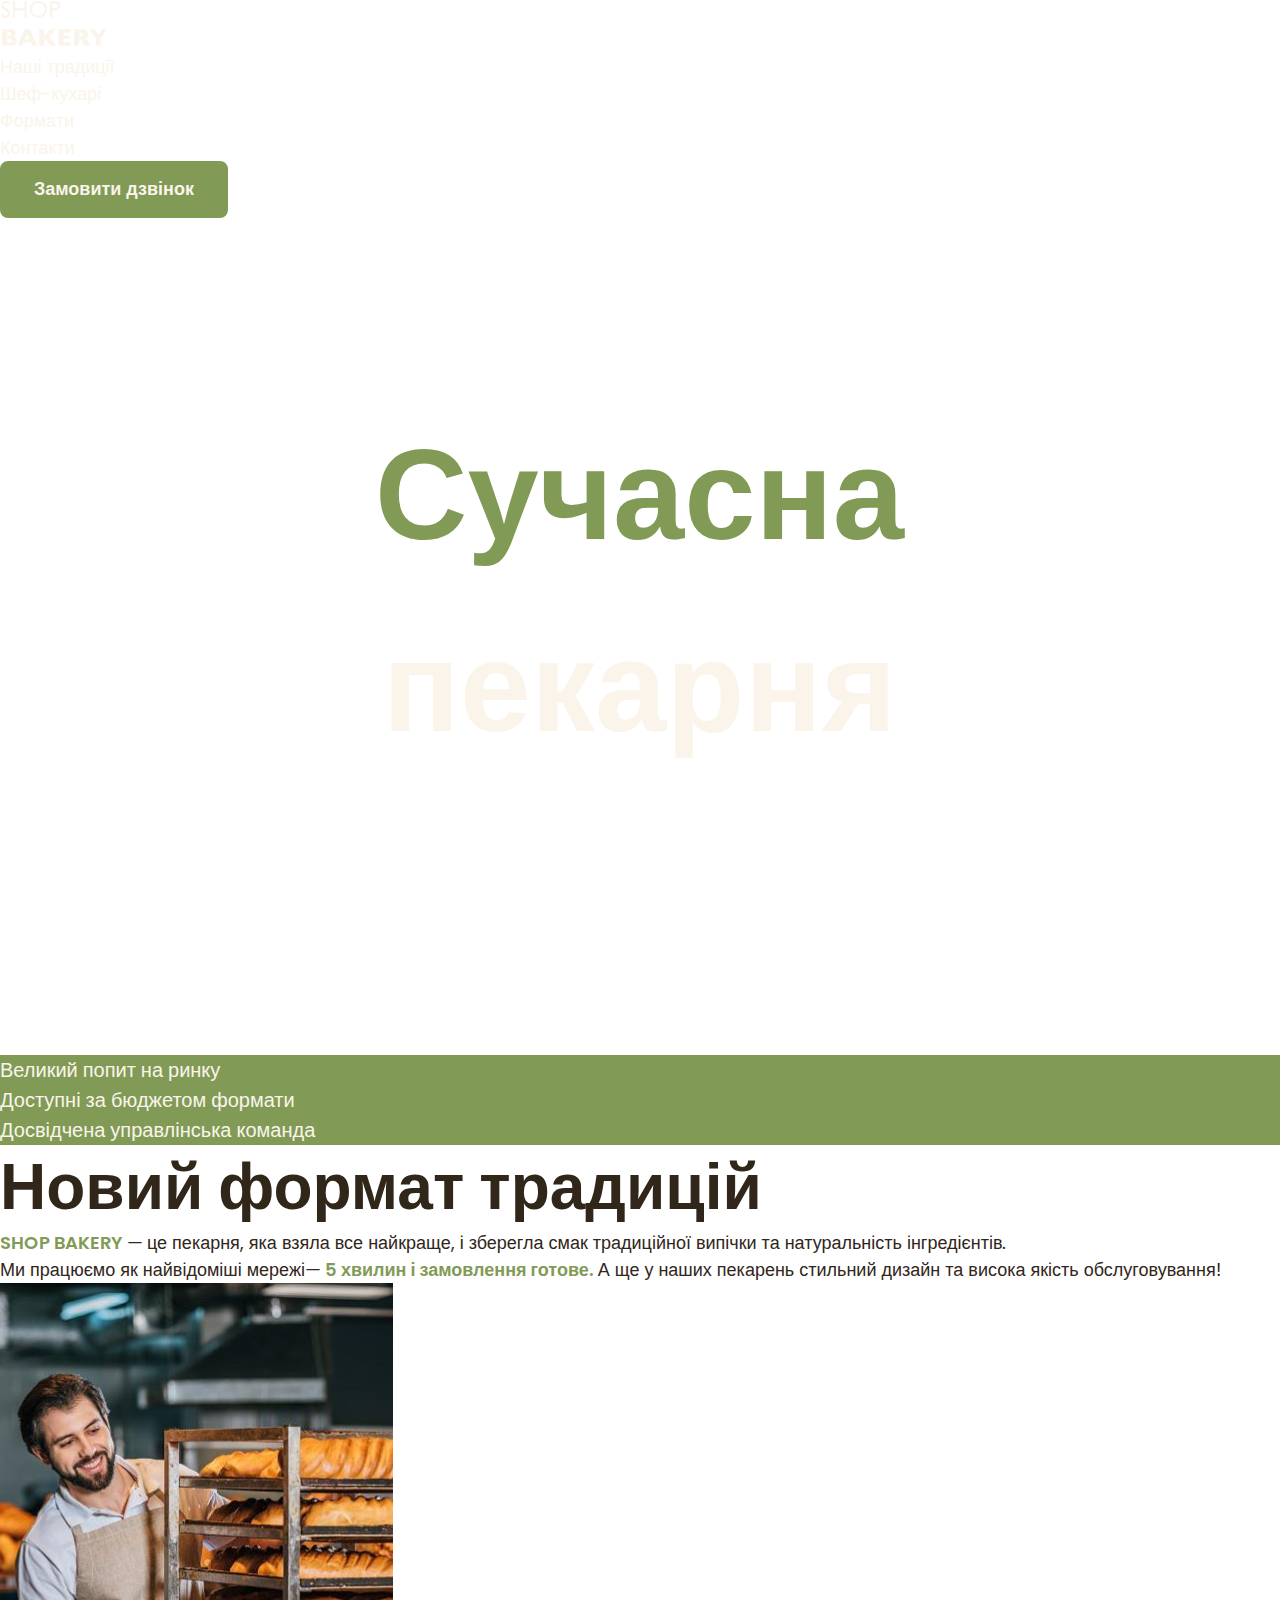
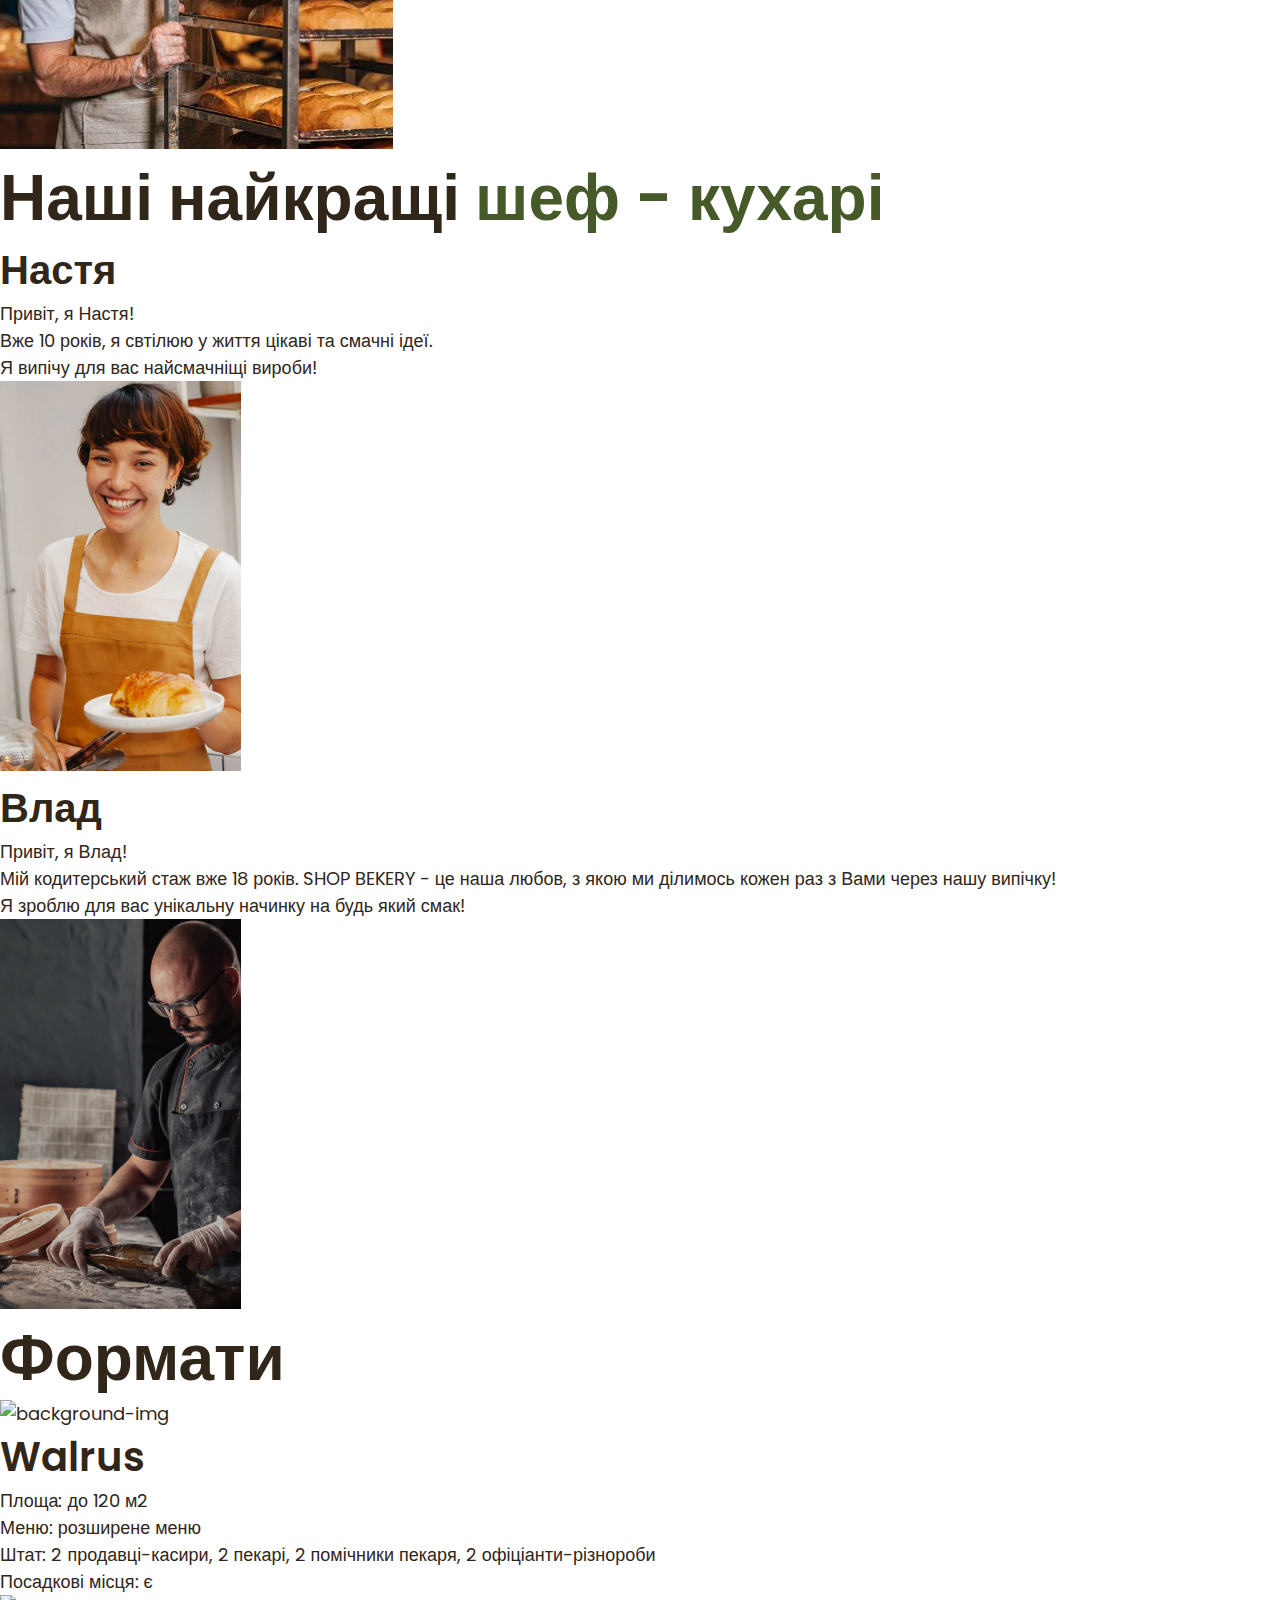
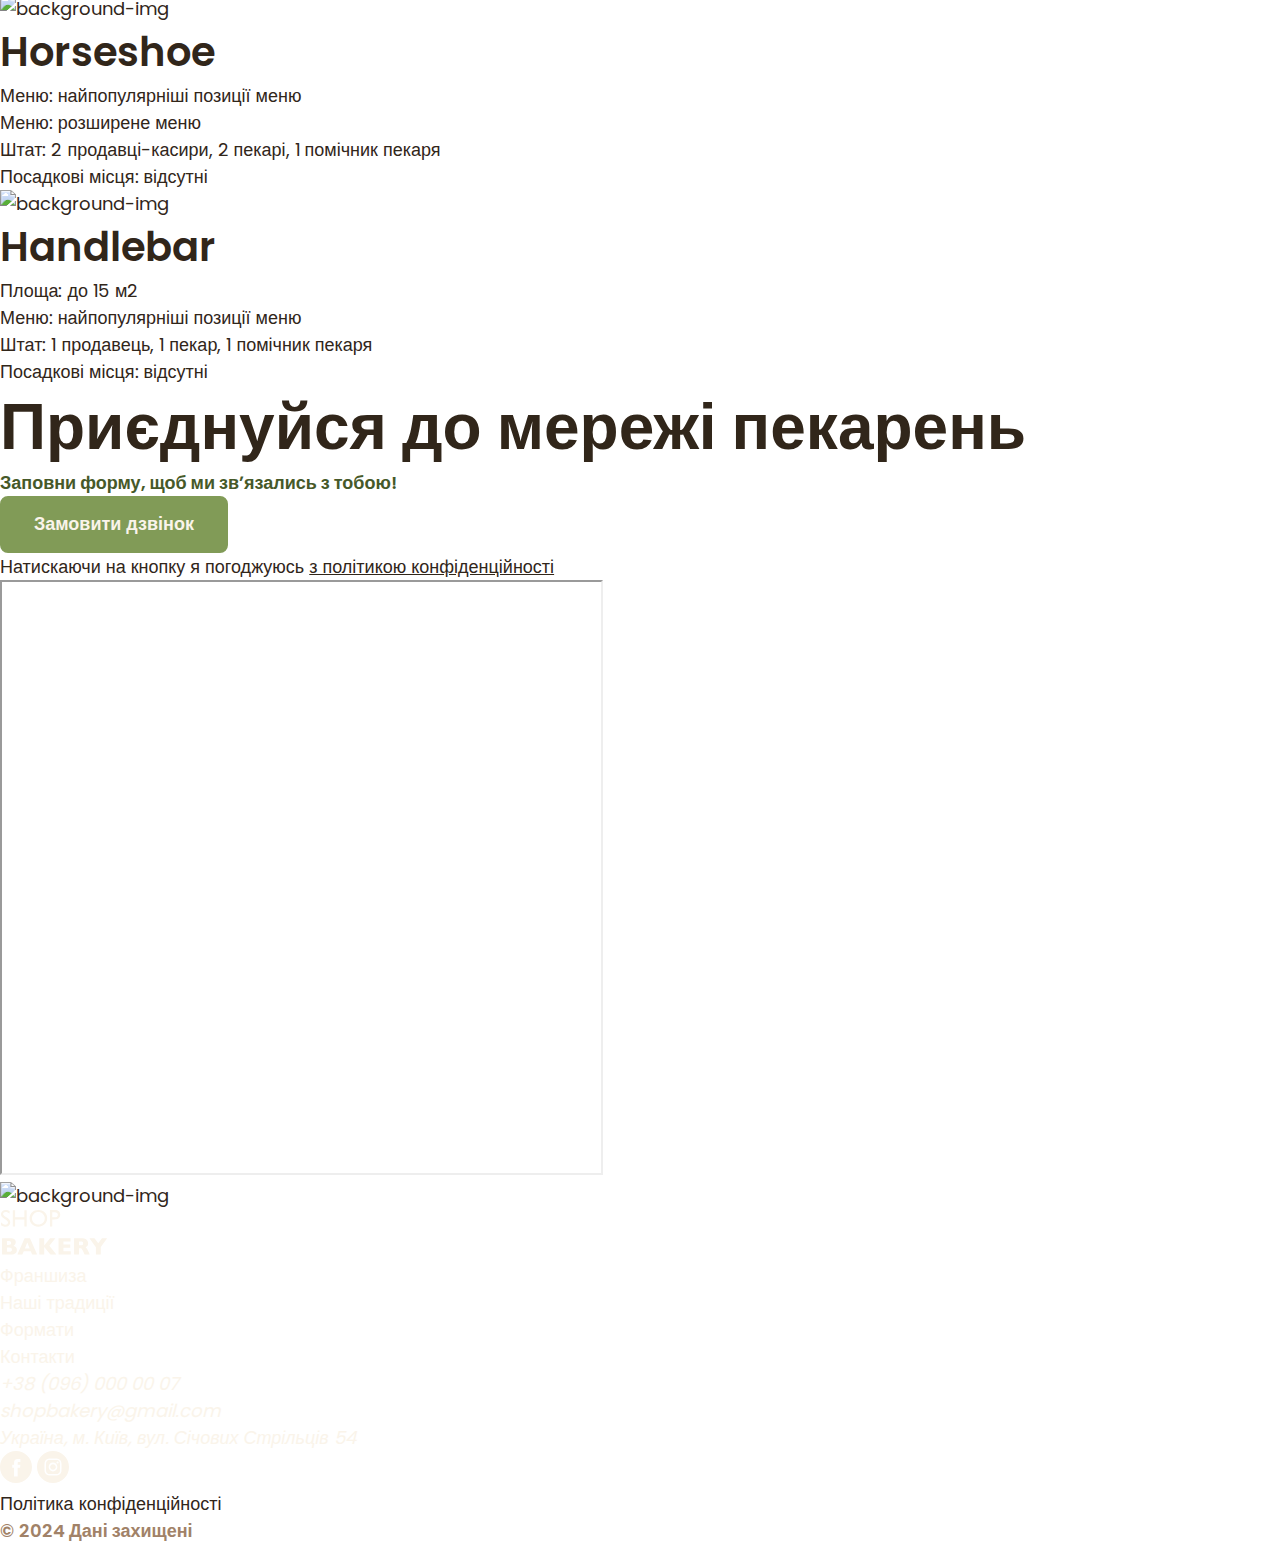
==== index.html @ 14d4cec3 "update project" ====
<!DOCTYPE html>
<html lang="en">
  <head>
    <meta charset="UTF-8" />
    <meta name="viewport" content="width=device-width, initial-scale=1.0" />
    <title>Document</title>
    <!-- Styles -->
    <link rel="stylesheet" href="./css/styles.css" />
  </head>
  <body>
    <header class="header">
      <nav>
        <a><img src="./images/logo.svg" alt="logo" /></a>
        <ul>
          <li><a class="link" href="#traditions-sedtion">Наші традиції</a></li>
          <li><a class="link" href="#chef-section">Шеф-кухарі</a></li>
          <li><a class="link" href="#formats-section">Формати</a></li>
          <li><a class="link" href="#contacts-section">Контакти</a></li>
        </ul>
      </nav>
      <button type="button">Замовити дзвінок</button>
    </header>
    <main>
      <section class="hero-section">
        <h1 class="hero-title"><span class="accient">Сучасна</span> пекарня</h1>
        <ul class="advantages-block">
          <li>Великий попит на ринку</li>
          <li>Доступні за бюджетом формати</li>
          <li>Досвідчена управлінська команда</li>
        </ul>
      </section>
      <section id="traditions-section">
        <h2>Новий формат традицій</h2>
        <p class="traditions-text">
          <span class="accient">shop bakery</span> — це пекарня, яка взяла все
          найкраще, і зберегла смак традиційної випічки та натуральність
          інгредієнтів.
        </p>
        <p>
          Ми працюємо як найвідоміші мережі—
          <span class="accient">5 хвилин і замовлення готове.</span> А ще у
          наших пекарень стильний дизайн та висока якість обслуговування!
        </p>
        <img src="./images/backer-man.jpg" alt="Довольный пекарь" />
      </section>
      <section id="chef-section">
        <h2>Наші найкращі <span class="accient">шеф - кухарі</span></h2>
        <ul>
          <li>
            <article>
              <h3>Настя</h3>
              <p>Привіт, я Настя!</p>
              <p>Вже 10 років, я свтілюю у життя цікаві та смачні ідеї.</p>
              <p>Я випічу для вас найсмачніщі вироби!</p>
              <img src="./images/backer-first.jpg" alt="Дівка Настя" />
            </article>
          </li>
          <li>
            <article>
              <h3>Влад</h3>
              <p>Привіт, я Влад!</p>
              <p>
                Мій кодитерський стаж вже 18 років. SHOP BEKERY - це наша любов,
                з якою ми ділимось кожен раз з Вами через нашу випічку!
              </p>
              <p>Я зроблю для вас унікальну начинку на будь який смак!</p>
              <img src="./images/backer-second.jpg" alt="Хлопець Влад" />
            </article>
          </li>
        </ul>
      </section>
      <section id="formats-section">
        <h2>Формати</h2>
        <ul>
          <li>
            <article>
              <img src="#" alt="background-img" />
              <h3 lang="en">Walrus</h3>
              <p>Площа: до 120 м2</p>
              <p>Меню: розширене меню</p>
              <p>
                Штат: 2 продавці-касири, 2 пекарі, 2 помічники пекаря, 2
                офіціанти-різнороби
              </p>
              <p>Посадкові місця: є</p>
            </article>
          </li>
          <li>
            <article>
              <img src="#" alt="background-img" />
              <h3 lang="en">Horseshoe</h3>
              <p>Меню: найпопулярніші позиції меню</p>
              <p>Меню: розширене меню</p>
              <p>Штат: 2 продавці-касири, 2 пекарі, 1 помічник пекаря</p>
              <p>Посадкові місця: відсутні</p>
            </article>
          </li>
          <li>
            <article>
              <img src="#" alt="background-img" />
              <h3 lang="en">Handlebar</h3>
              <p>Площа: до 15 м2</p>
              <p>Меню: найпопулярніші позиції меню</p>
              <p>Штат: 1 продавець, 1 пекар, 1 помічник пекаря</p>
              <p>Посадкові місця: відсутні</p>
            </article>
          </li>
        </ul>
      </section>
      <section class="contacts-section" id="contacts-section">
        <h2>Приєднуйся до мережі пекарень</h2>
        <p>
          <span class="accient">Заповни форму, щоб ми звʼязались з тобою!</span>
        </p>
        <!-- инпуты для формы -->
        <button type="submit">Замовити дзвінок</button>
        <p>
          Натискаючи на кнопку я погоджуюсь
          <a class="link-politic" href="#">з політикою конфіденційності</a>
        </p>
        <div>
          <iframe
            src="https://www.google.com/maps/embed?pb=!1m18!1m12!1m3!1d2540.1634470361705!2d30.488698376917082!3d50.45668098691469!2m3!1f0!2f0!3f0!3m2!1i1024!2i768!4f13.1!3m3!1m2!1s0x40d4ce637c006b2d%3A0xaf86385f19996ff0!2z0YPQuy4g0KHQtdGH0LXQstGL0YUg0KHRgtGA0LXQu9GM0YbQvtCyLCA1NCwg0JrQuNC10LIsIDAyMDAw!5e0!3m2!1sru!2sua!4v1730994371063!5m2!1sru!2sua"
            width="603"
            height="595"
            allowfullscreen=""
            loading="lazy"
            referrerpolicy="no-referrer-when-downgrade"
          ></iframe>
        </div>
      </section>
    </main>
    <footer>
      <img src="#" alt="background-img" />
      <nav class="footer-navigation">
        <a><img src="./images/logo.svg" alt="logo" /></a>
        <ul>
          <li><a class="link" href="#">Франшиза</a></li>
          <li><a class="link" href="#">Наші традиції</a></li>
          <li><a class="link" href="#">Формати</a></li>
          <li><a class="link" href="#">Контакти</a></li>
        </ul>
        <address>
          <ul>
            <li>
              <a class="link" href="tel:+380960000007">+38 (096) 000 00 07</a>
            </li>
            <li>
              <a class="link" href="mailto:shopbakery@gmail.com"
                >shopbakery@gmail.com</a
              >
            </li>
            <li>
              <a
                class="link"
                href="https://maps.app.goo.gl/rVNnN6KdgyXxFL5B7"
                target="_blank"
                >Україна, м. Київ, вул. Січових Стрільців 54</a
              >
            </li>
          </ul>
        </address>
        <img src="./images/facebook-logo.svg" alt="logo-facebook" />
        <img src="./images/instagram-logo.svg" alt="logo-instagram" />
        <p>Політика конфіденційності</p>
        <p><span class="accient">&copy; 2024 Дані захищені</span></p>
      </nav>
    </footer>
  </body>
</html>
---- css/styles.css ----
@font-face {
  font-display: swap;
  font-family: 'Poppins';
  font-style: normal;
  font-weight: 300;
  src: url('../fonts/poppins-v21-latin-300.woff2') format('woff2');
}

@font-face {
  font-display: swap;
  font-family: 'Poppins';
  font-style: normal;
  font-weight: 400;
  src: url('../fonts/poppins-v21-latin-regular.woff2') format('woff2');
}

@font-face {
  font-display: swap;
  font-family: 'Poppins';
  font-style: normal;
  font-weight: 600;
  src: url('../fonts/poppins-v21-latin-600.woff2') format('woff2');
}

@font-face {
  font-display: swap;
  font-family: 'Poppins';
  font-style: normal;
  font-weight: 900;
  src: url('../fonts/poppins-v21-latin-900.woff2') format('woff2');
}

:root {
  --primary-dark: #31261a;
  --primary-light: #faf4ea;
  --primary-brand-light: #819b57;
  --primary-brand-dark: #465929;
}

/* Base styles */

* {
  box-sizing: border-box;
  margin: 0px;
  padding: 0px;
}

body {
  color: var(--primary-dark);
  font-family: 'Poppins', sans-serif;
  font-size: 18px;
  font-weight: 400;
}

ul {
  list-style-type: none;
}

H2 {
  font-weight: 600;
  font-size: 64px;
  line-height: 84px;
}

H3 {
  font-weight: 600;
  font-size: 40px;
  line-height: 60px;
}

.accient {
  color: var(--primary-brand-light);
  font-weight: 600;
}

/* Header */
.header {
  margin-bottom: 181px;
}
.link {
  color: var(--primary-light);
  text-decoration: none;
}

.link:hover {
  color: var(--primary-brand-light);
}

button {
  color: var(--primary-light);
  background-color: var(--primary-brand-light);
  border: 2px solid var(--primary-brand-light);
  border-radius: 8px;
  padding: 16px 32px;
  font-size: 18px;
  font-weight: 600;
  cursor: pointer;
}

button:hover {
  color: var(--primary-brand-light);
  background-color: transparent;
  border: 2px solid var(--primary-brand-light);
}

/* Main section */
.hero-title {
  padding: 0 159px 272px 158px;
}
.hero-section h1 {
  text-align: center;
  color: var(--primary-light);
  font-size: 128px;
}

.advantages-block {
  font-weight: 300;
  font-size: 20px;
}

/* Traditions section */
.traditions-text span {
  text-transform: uppercase;
}

/* Advantages-block */

.advantages-block {
  color: var(--primary-light);
  background-color: var(--primary-brand-light);
}

/* Chef section */

h2 .accient {
  color: var(--primary-brand-dark);
}

/* Contacts section */

.contacts-section .accient {
  color: var(--primary-brand-dark);
}

/* Footer */

.footer-navigation span {
  color: #a18268;
}

.link-politic {
  color: var(--primary-dark);
}

.link-politic:hover {
  color: var(--primary-brand-light);
}
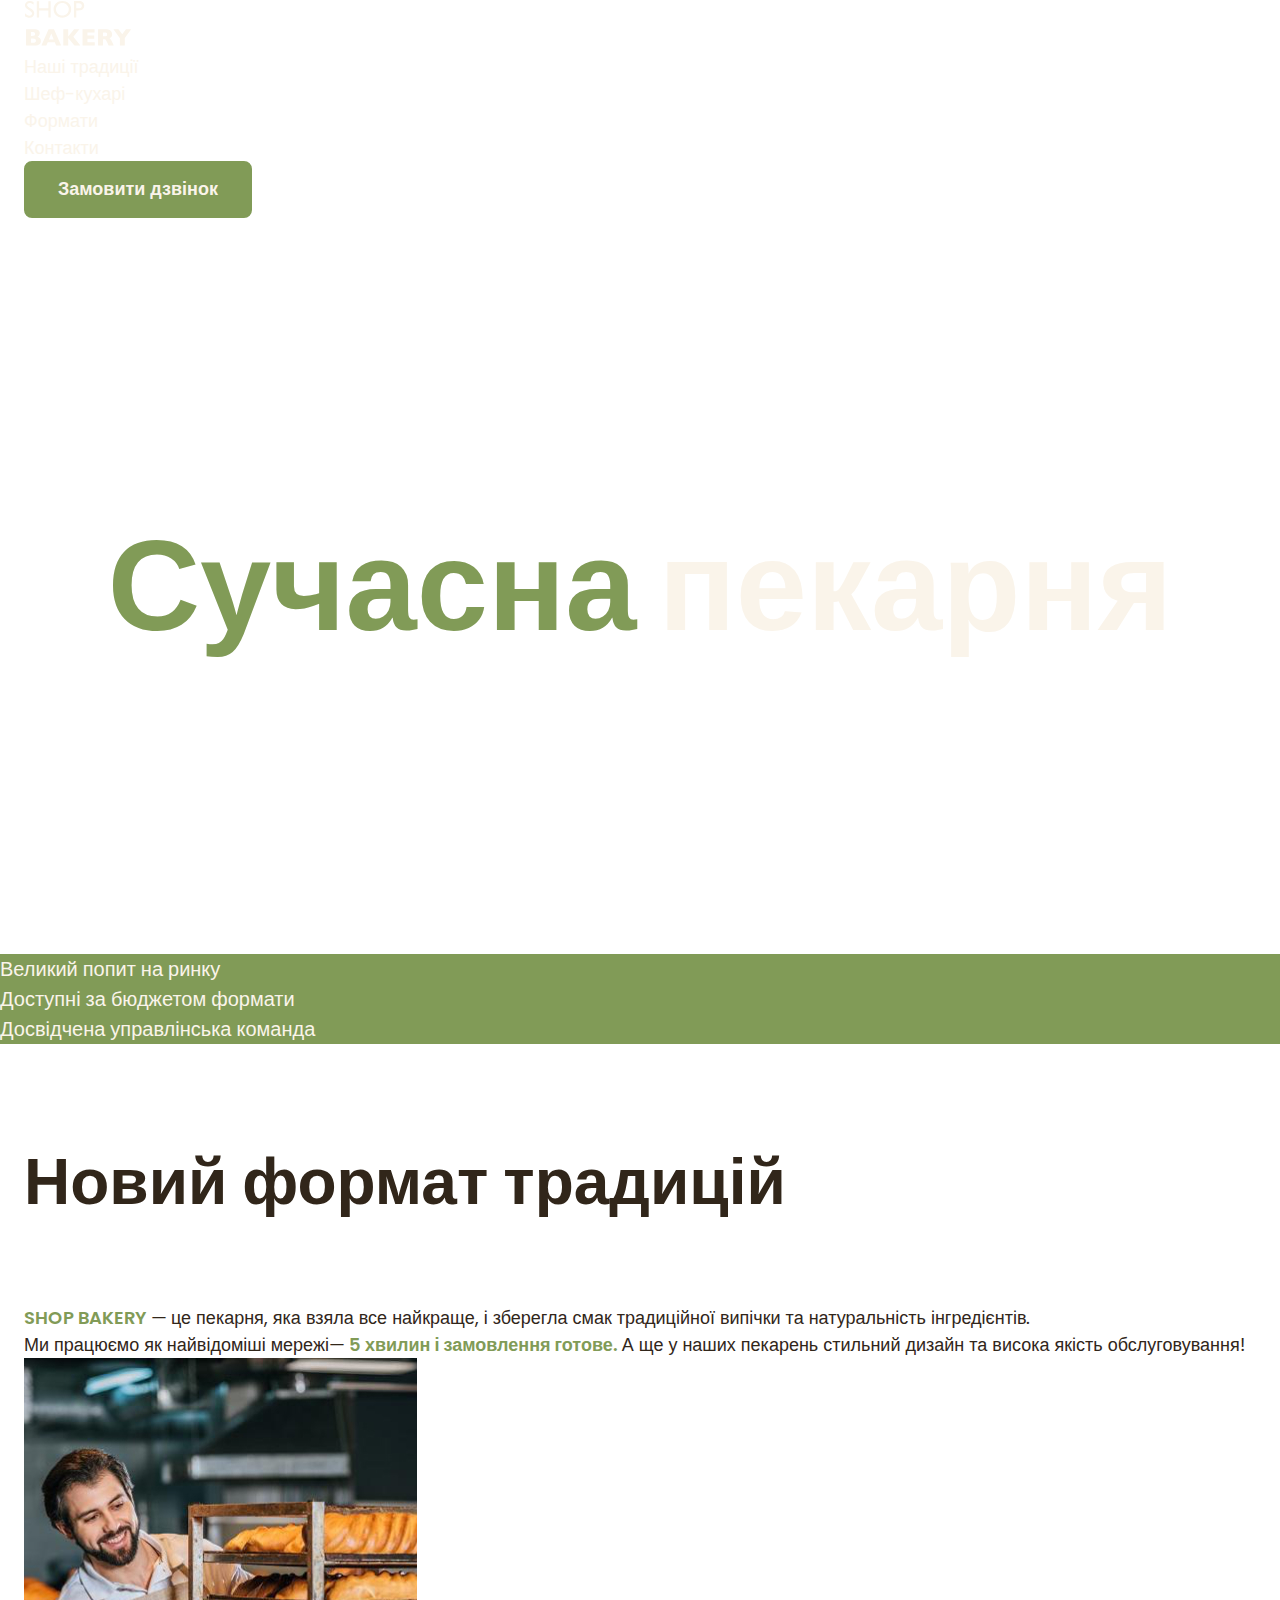
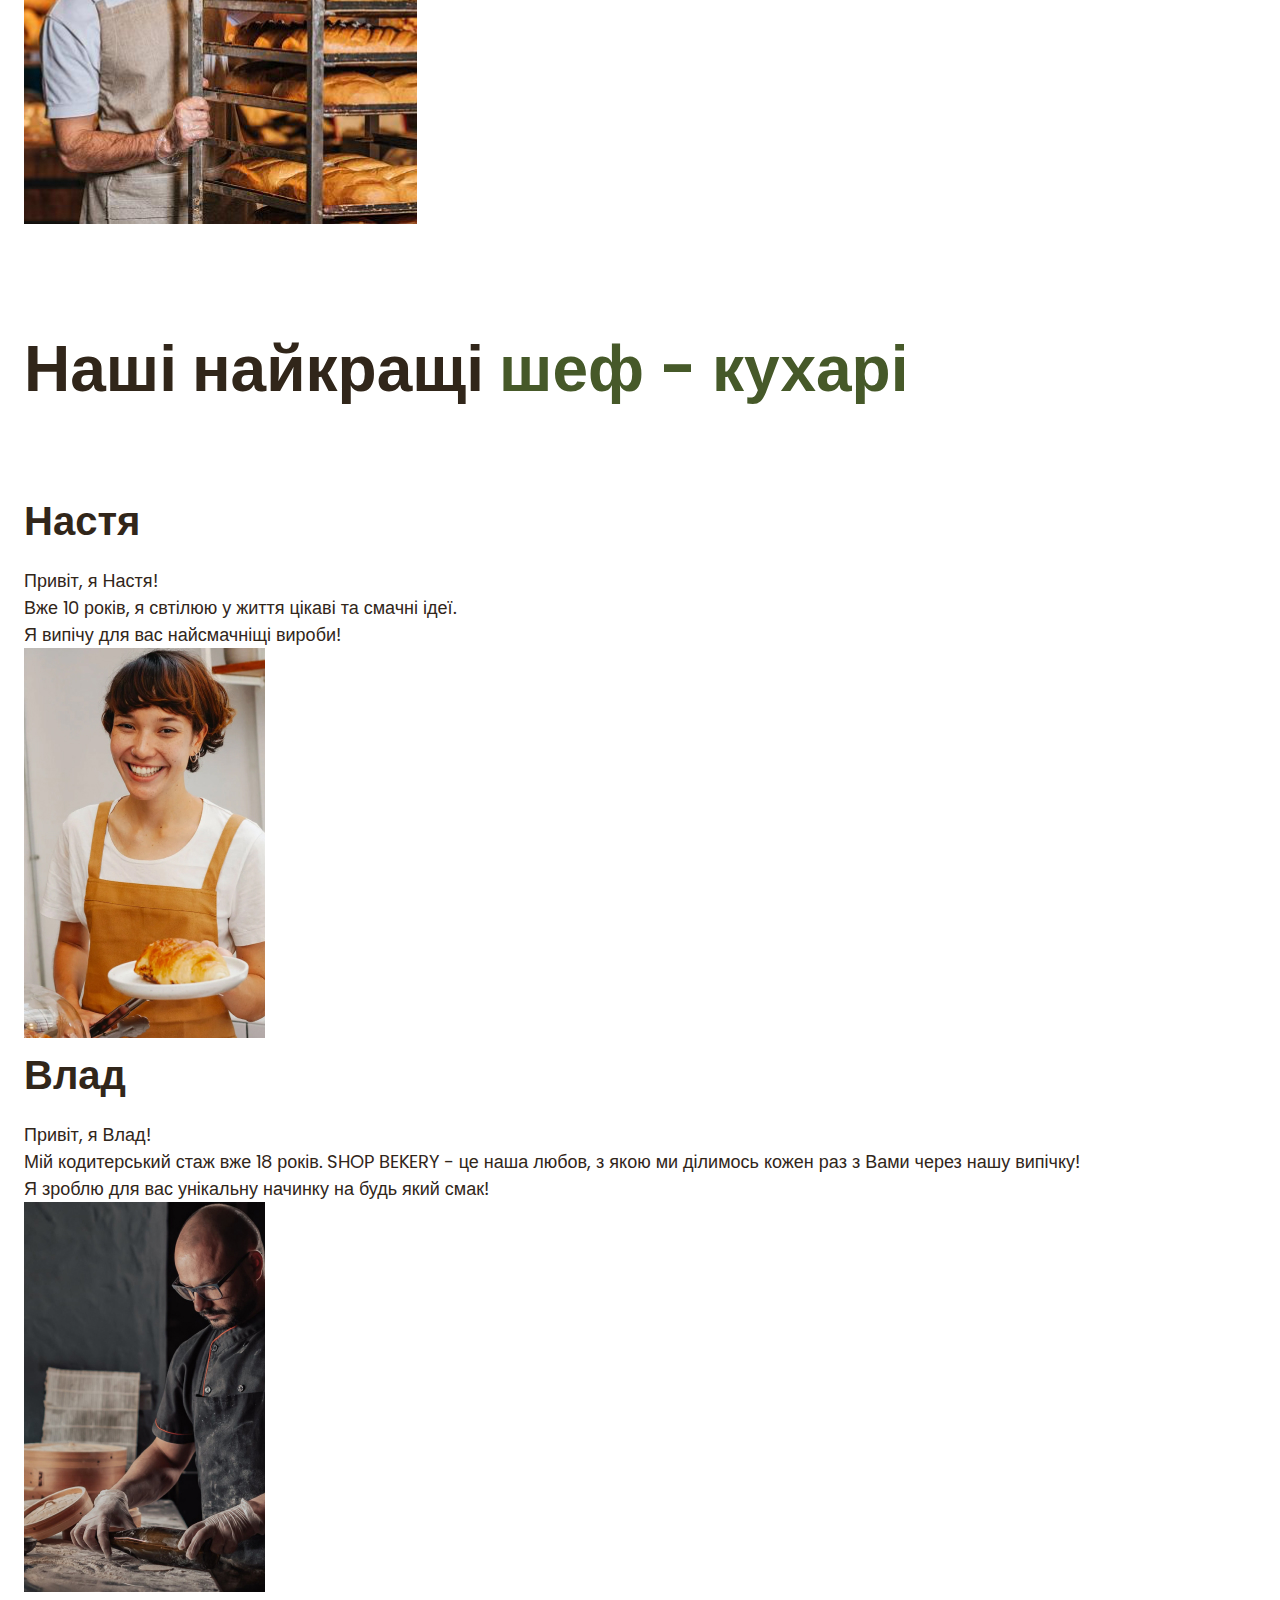
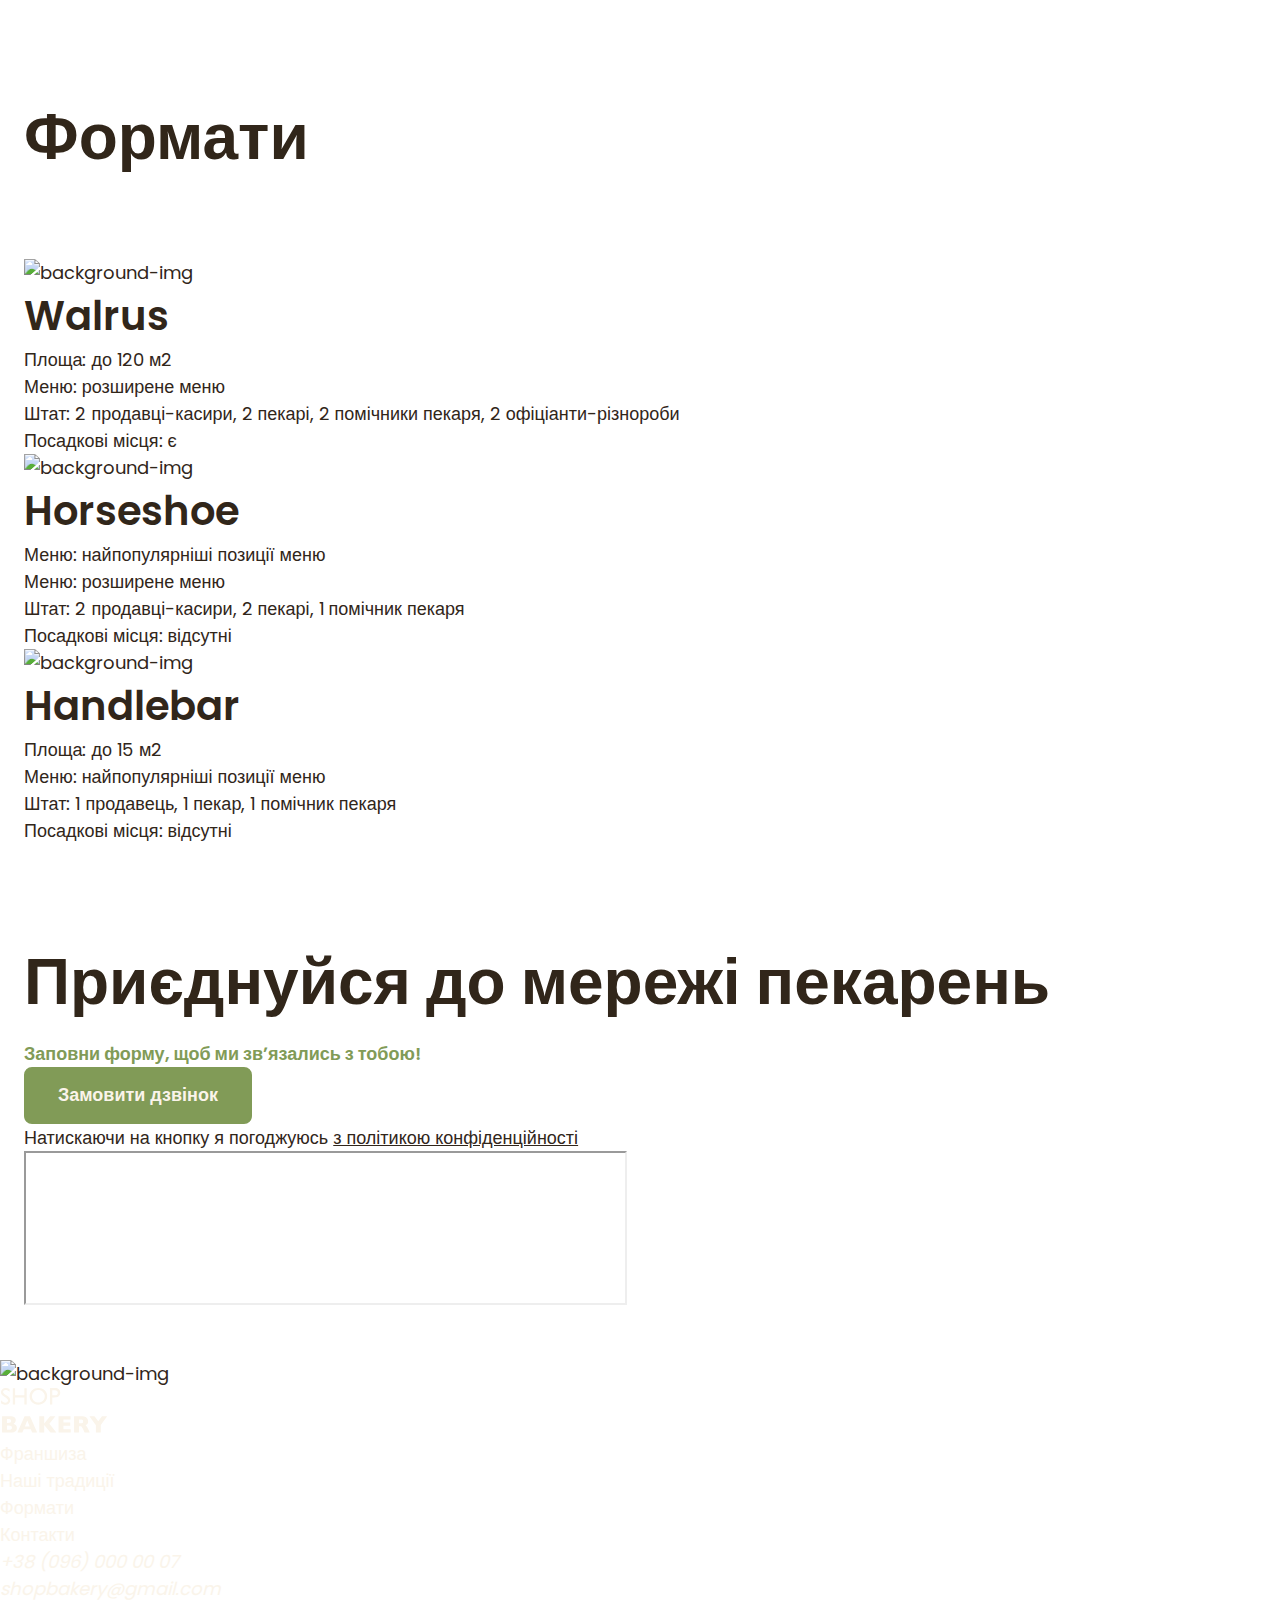
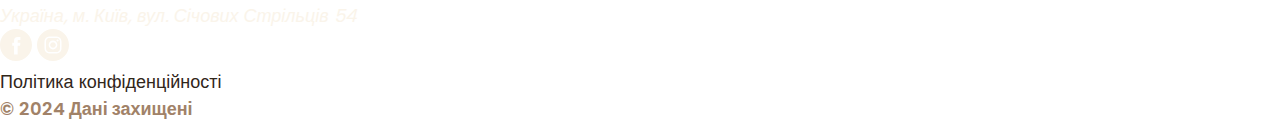
==== commit 17d7ee16: "update some styles and HTML code" ====
--- a/index.html
+++ b/index.html
@@ -9,124 +9,142 @@
   </head>
   <body>
     <header class="header">
-      <nav>
-        <a><img src="./images/logo.svg" alt="logo" /></a>
-        <ul>
-          <li><a class="link" href="#traditions-sedtion">Наші традиції</a></li>
-          <li><a class="link" href="#chef-section">Шеф-кухарі</a></li>
-          <li><a class="link" href="#formats-section">Формати</a></li>
-          <li><a class="link" href="#contacts-section">Контакти</a></li>
-        </ul>
-      </nav>
-      <button type="button">Замовити дзвінок</button>
+      <div class="container">
+        <nav>
+          <a><img src="./images/logo.svg" alt="logo" /></a>
+          <ul>
+            <li>
+              <a class="link" href="#traditions-sedtion">Наші традиції</a>
+            </li>
+            <li><a class="link" href="#chef-section">Шеф-кухарі</a></li>
+            <li><a class="link" href="#formats-section">Формати</a></li>
+            <li><a class="link" href="#contacts-section">Контакти</a></li>
+          </ul>
+        </nav>
+        <button type="button">Замовити дзвінок</button>
+      </div>
     </header>
     <main>
       <section class="hero-section">
         <h1 class="hero-title"><span class="accient">Сучасна</span> пекарня</h1>
+      </section>
+      <section class="section advantages-section">
+        <h2 class="vissualy-hidden">Наші переваги</h2>
         <ul class="advantages-block">
           <li>Великий попит на ринку</li>
           <li>Доступні за бюджетом формати</li>
           <li>Досвідчена управлінська команда</li>
         </ul>
       </section>
-      <section id="traditions-section">
-        <h2>Новий формат традицій</h2>
-        <p class="traditions-text">
-          <span class="accient">shop bakery</span> — це пекарня, яка взяла все
-          найкраще, і зберегла смак традиційної випічки та натуральність
-          інгредієнтів.
-        </p>
-        <p>
-          Ми працюємо як найвідоміші мережі—
-          <span class="accient">5 хвилин і замовлення готове.</span> А ще у
-          наших пекарень стильний дизайн та висока якість обслуговування!
-        </p>
-        <img src="./images/backer-man.jpg" alt="Довольный пекарь" />
+      <section class="section" id="traditions-section">
+        <div class="container">
+          <h2 class="formats-title">Новий формат традицій</h2>
+          <p class="traditions-text">
+            <span class="accient">shop bakery</span> — це пекарня, яка взяла все
+            найкраще, і зберегла смак традиційної випічки та натуральність
+            інгредієнтів.
+          </p>
+          <p>
+            Ми працюємо як найвідоміші мережі—
+            <span class="accient">5 хвилин і замовлення готове.</span> А ще у
+            наших пекарень стильний дизайн та висока якість обслуговування!
+          </p>
+          <img src="./images/backer-man.jpg" alt="Довольный пекарь" />
+        </div>
       </section>
-      <section id="chef-section">
-        <h2>Наші найкращі <span class="accient">шеф - кухарі</span></h2>
-        <ul>
-          <li>
-            <article>
-              <h3>Настя</h3>
-              <p>Привіт, я Настя!</p>
-              <p>Вже 10 років, я свтілюю у життя цікаві та смачні ідеї.</p>
-              <p>Я випічу для вас найсмачніщі вироби!</p>
-              <img src="./images/backer-first.jpg" alt="Дівка Настя" />
-            </article>
-          </li>
-          <li>
-            <article>
-              <h3>Влад</h3>
-              <p>Привіт, я Влад!</p>
-              <p>
-                Мій кодитерський стаж вже 18 років. SHOP BEKERY - це наша любов,
-                з якою ми ділимось кожен раз з Вами через нашу випічку!
-              </p>
-              <p>Я зроблю для вас унікальну начинку на будь який смак!</p>
-              <img src="./images/backer-second.jpg" alt="Хлопець Влад" />
-            </article>
-          </li>
-        </ul>
+      <section class="section" id="chef-section">
+        <div class="container">
+          <h2 class="chefs-title">
+            Наші найкращі <span class="accient">шеф - кухарі</span>
+          </h2>
+          <ul>
+            <li>
+              <article>
+                <h3 class="chef-title">Настя</h3>
+                <p>Привіт, я Настя!</p>
+                <p>Вже 10 років, я свтілюю у життя цікаві та смачні ідеї.</p>
+                <p>Я випічу для вас найсмачніщі вироби!</p>
+                <img src="./images/backer-first.jpg" alt="Дівка Настя" />
+              </article>
+            </li>
+            <li>
+              <article>
+                <h3 class="chef-title">Влад</h3>
+                <p>Привіт, я Влад!</p>
+                <p>
+                  Мій кодитерський стаж вже 18 років. SHOP BEKERY - це наша
+                  любов, з якою ми ділимось кожен раз з Вами через нашу випічку!
+                </p>
+                <p>Я зроблю для вас унікальну начинку на будь який смак!</p>
+                <img src="./images/backer-second.jpg" alt="Хлопець Влад" />
+              </article>
+            </li>
+          </ul>
+        </div>
       </section>
-      <section id="formats-section">
-        <h2>Формати</h2>
-        <ul>
-          <li>
-            <article>
-              <img src="#" alt="background-img" />
-              <h3 lang="en">Walrus</h3>
-              <p>Площа: до 120 м2</p>
-              <p>Меню: розширене меню</p>
-              <p>
-                Штат: 2 продавці-касири, 2 пекарі, 2 помічники пекаря, 2
-                офіціанти-різнороби
-              </p>
-              <p>Посадкові місця: є</p>
-            </article>
-          </li>
-          <li>
-            <article>
-              <img src="#" alt="background-img" />
-              <h3 lang="en">Horseshoe</h3>
-              <p>Меню: найпопулярніші позиції меню</p>
-              <p>Меню: розширене меню</p>
-              <p>Штат: 2 продавці-касири, 2 пекарі, 1 помічник пекаря</p>
-              <p>Посадкові місця: відсутні</p>
-            </article>
-          </li>
-          <li>
-            <article>
-              <img src="#" alt="background-img" />
-              <h3 lang="en">Handlebar</h3>
-              <p>Площа: до 15 м2</p>
-              <p>Меню: найпопулярніші позиції меню</p>
-              <p>Штат: 1 продавець, 1 пекар, 1 помічник пекаря</p>
-              <p>Посадкові місця: відсутні</p>
-            </article>
-          </li>
-        </ul>
+      <section class="section" id="formats-section">
+        <div class="container">
+          <h2 class="formats-title">Формати</h2>
+          <ul>
+            <li>
+              <article>
+                <img src="#" alt="background-img" />
+                <h3 lang="en">Walrus</h3>
+                <p>Площа: до 120 м2</p>
+                <p>Меню: розширене меню</p>
+                <p>
+                  Штат: 2 продавці-касири, 2 пекарі, 2 помічники пекаря, 2
+                  офіціанти-різнороби
+                </p>
+                <p>Посадкові місця: є</p>
+              </article>
+            </li>
+            <li>
+              <article>
+                <img src="#" alt="background-img" />
+                <h3 lang="en">Horseshoe</h3>
+                <p>Меню: найпопулярніші позиції меню</p>
+                <p>Меню: розширене меню</p>
+                <p>Штат: 2 продавці-касири, 2 пекарі, 1 помічник пекаря</p>
+                <p>Посадкові місця: відсутні</p>
+              </article>
+            </li>
+            <li>
+              <article>
+                <img src="#" alt="background-img" />
+                <h3 lang="en">Handlebar</h3>
+                <p>Площа: до 15 м2</p>
+                <p>Меню: найпопулярніші позиції меню</p>
+                <p>Штат: 1 продавець, 1 пекар, 1 помічник пекаря</p>
+                <p>Посадкові місця: відсутні</p>
+              </article>
+            </li>
+          </ul>
+        </div>
       </section>
-      <section class="contacts-section" id="contacts-section">
-        <h2>Приєднуйся до мережі пекарень</h2>
-        <p>
-          <span class="accient">Заповни форму, щоб ми звʼязались з тобою!</span>
-        </p>
-        <!-- инпуты для формы -->
-        <button type="submit">Замовити дзвінок</button>
-        <p>
-          Натискаючи на кнопку я погоджуюсь
-          <a class="link-politic" href="#">з політикою конфіденційності</a>
-        </p>
-        <div>
-          <iframe
-            src="https://www.google.com/maps/embed?pb=!1m18!1m12!1m3!1d2540.1634470361705!2d30.488698376917082!3d50.45668098691469!2m3!1f0!2f0!3f0!3m2!1i1024!2i768!4f13.1!3m3!1m2!1s0x40d4ce637c006b2d%3A0xaf86385f19996ff0!2z0YPQuy4g0KHQtdGH0LXQstGL0YUg0KHRgtGA0LXQu9GM0YbQvtCyLCA1NCwg0JrQuNC10LIsIDAyMDAw!5e0!3m2!1sru!2sua!4v1730994371063!5m2!1sru!2sua"
-            width="603"
-            height="595"
-            allowfullscreen=""
-            loading="lazy"
-            referrerpolicy="no-referrer-when-downgrade"
-          ></iframe>
+      <section class="section" class="contacts-section" id="contacts-section">
+        <div class="container">
+          <h2 class="contacts-title">Приєднуйся до мережі пекарень</h2>
+          <p>
+            <span class="accient"
+              >Заповни форму, щоб ми звʼязались з тобою!</span
+            >
+          </p>
+          <!-- инпуты для формы -->
+          <button type="submit">Замовити дзвінок</button>
+          <p>
+            Натискаючи на кнопку я погоджуюсь
+            <a class="link-politic" href="#">з політикою конфіденційності</a>
+          </p>
+          <div>
+            <iframe
+              class="map"
+              src="https://www.google.com/maps/embed?pb=!1m18!1m12!1m3!1d2540.1634470361705!2d30.488698376917082!3d50.45668098691469!2m3!1f0!2f0!3f0!3m2!1i1024!2i768!4f13.1!3m3!1m2!1s0x40d4ce637c006b2d%3A0xaf86385f19996ff0!2z0YPQuy4g0KHQtdGH0LXQstGL0YUg0KHRgtGA0LXQu9GM0YbQvtCyLCA1NCwg0JrQuNC10LIsIDAyMDAw!5e0!3m2!1sru!2sua!4v1730994371063!5m2!1sru!2sua"
+              allowfullscreen=""
+              loading="lazy"
+              referrerpolicy="no-referrer-when-downgrade"
+            ></iframe>
+          </div>
         </div>
       </section>
     </main>
--- a/css/styles.css
+++ b/css/styles.css
@@ -45,6 +45,26 @@
   padding: 0px;
 }
 
+.vissualy-hidden {
+  position: absolute;
+  left: -10000px;
+  top: auto;
+  width: 1px;
+  height: 1px;
+  overflow: hidden;
+}
+
+.section {
+  padding: 48px 0px;
+}
+
+.container {
+  width: 100%;
+  max-width: 1288px;
+  margin: 0 auto;
+  padding: 0px 24px;
+}
+
 body {
   color: var(--primary-dark);
   font-family: 'Poppins', sans-serif;
@@ -74,9 +94,6 @@
 }
 
 /* Header */
-.header {
-  margin-bottom: 181px;
-}
 .link {
   color: var(--primary-light);
   text-decoration: none;
@@ -104,13 +121,28 @@
 }
 
 /* Main section */
-.hero-title {
-  padding: 0 159px 272px 158px;
+.hero-section {
+  padding: 272px 0;
 }
 .hero-section h1 {
   text-align: center;
   color: var(--primary-light);
   font-size: 128px;
+}
+
+/* Adventages section */
+.advantages-section {
+  padding-top: 0px;
+}
+
+.advantages-block {
+  color: var(--primary-light);
+  background-color: var(--primary-brand-light);
+}
+
+/* Traditions section */
+.formats-title {
+  margin-bottom: 42px;
 }
 
 .advantages-block {
@@ -118,30 +150,45 @@
   font-size: 20px;
 }
 
-/* Traditions section */
 .traditions-text span {
   text-transform: uppercase;
 }
 
-/* Advantages-block */
-
-.advantages-block {
-  color: var(--primary-light);
-  background-color: var(--primary-brand-light);
-}
-
-/* Chef section */
+/* Chefs section */
+
+.chefs-title {
+  margin-bottom: 80px;
+}
+
+.chef-title {
+  margin-bottom: 16px;
+}
 
 h2 .accient {
   color: var(--primary-brand-dark);
 }
 
+/* Formats section */
+.formats-title {
+  margin-bottom: 80px;
+}
+
 /* Contacts section */
+.contacts-title {
+  margin-bottom: 16px;
+}
 
 .contacts-section .accient {
   color: var(--primary-brand-dark);
 }
 
+.map {
+  width: 100%;
+  height: 100%;
+  max-width: 603px;
+  max-height: 595px;
+}
+
 /* Footer */
 
 .footer-navigation span {
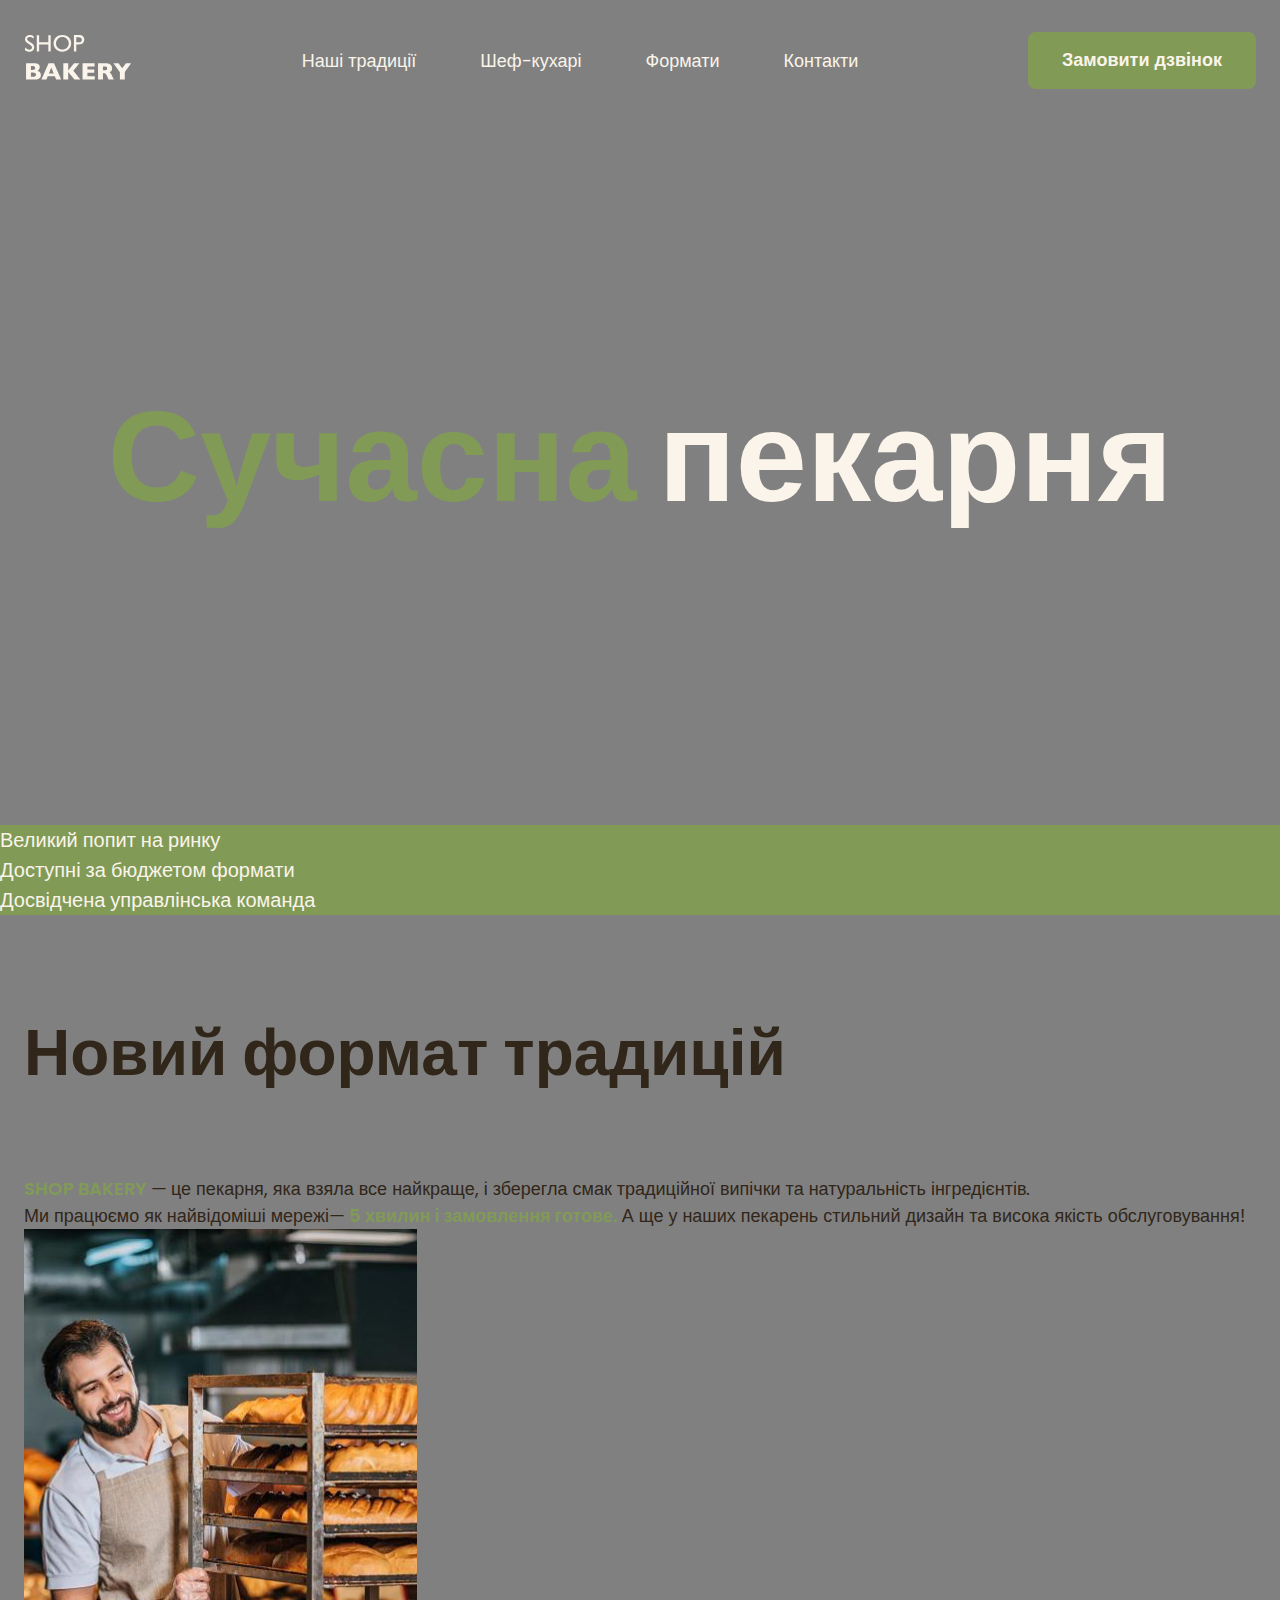
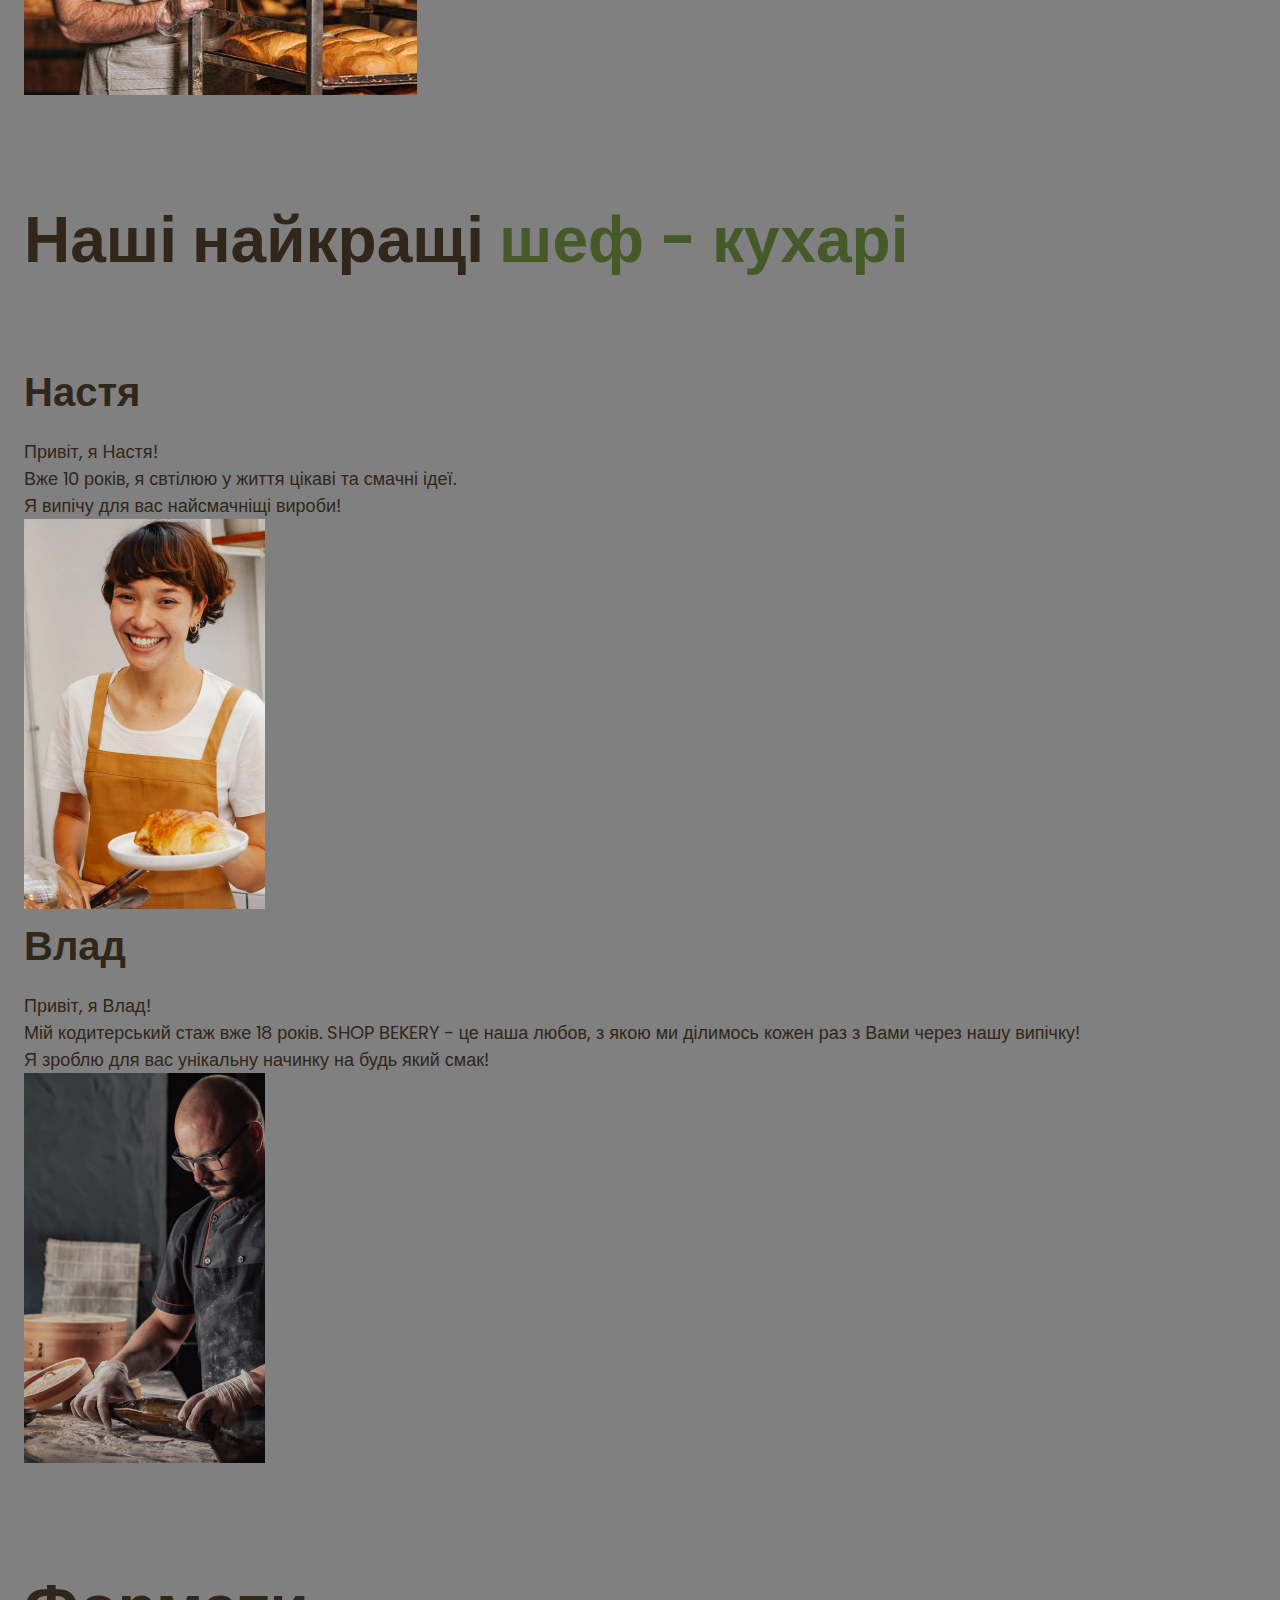
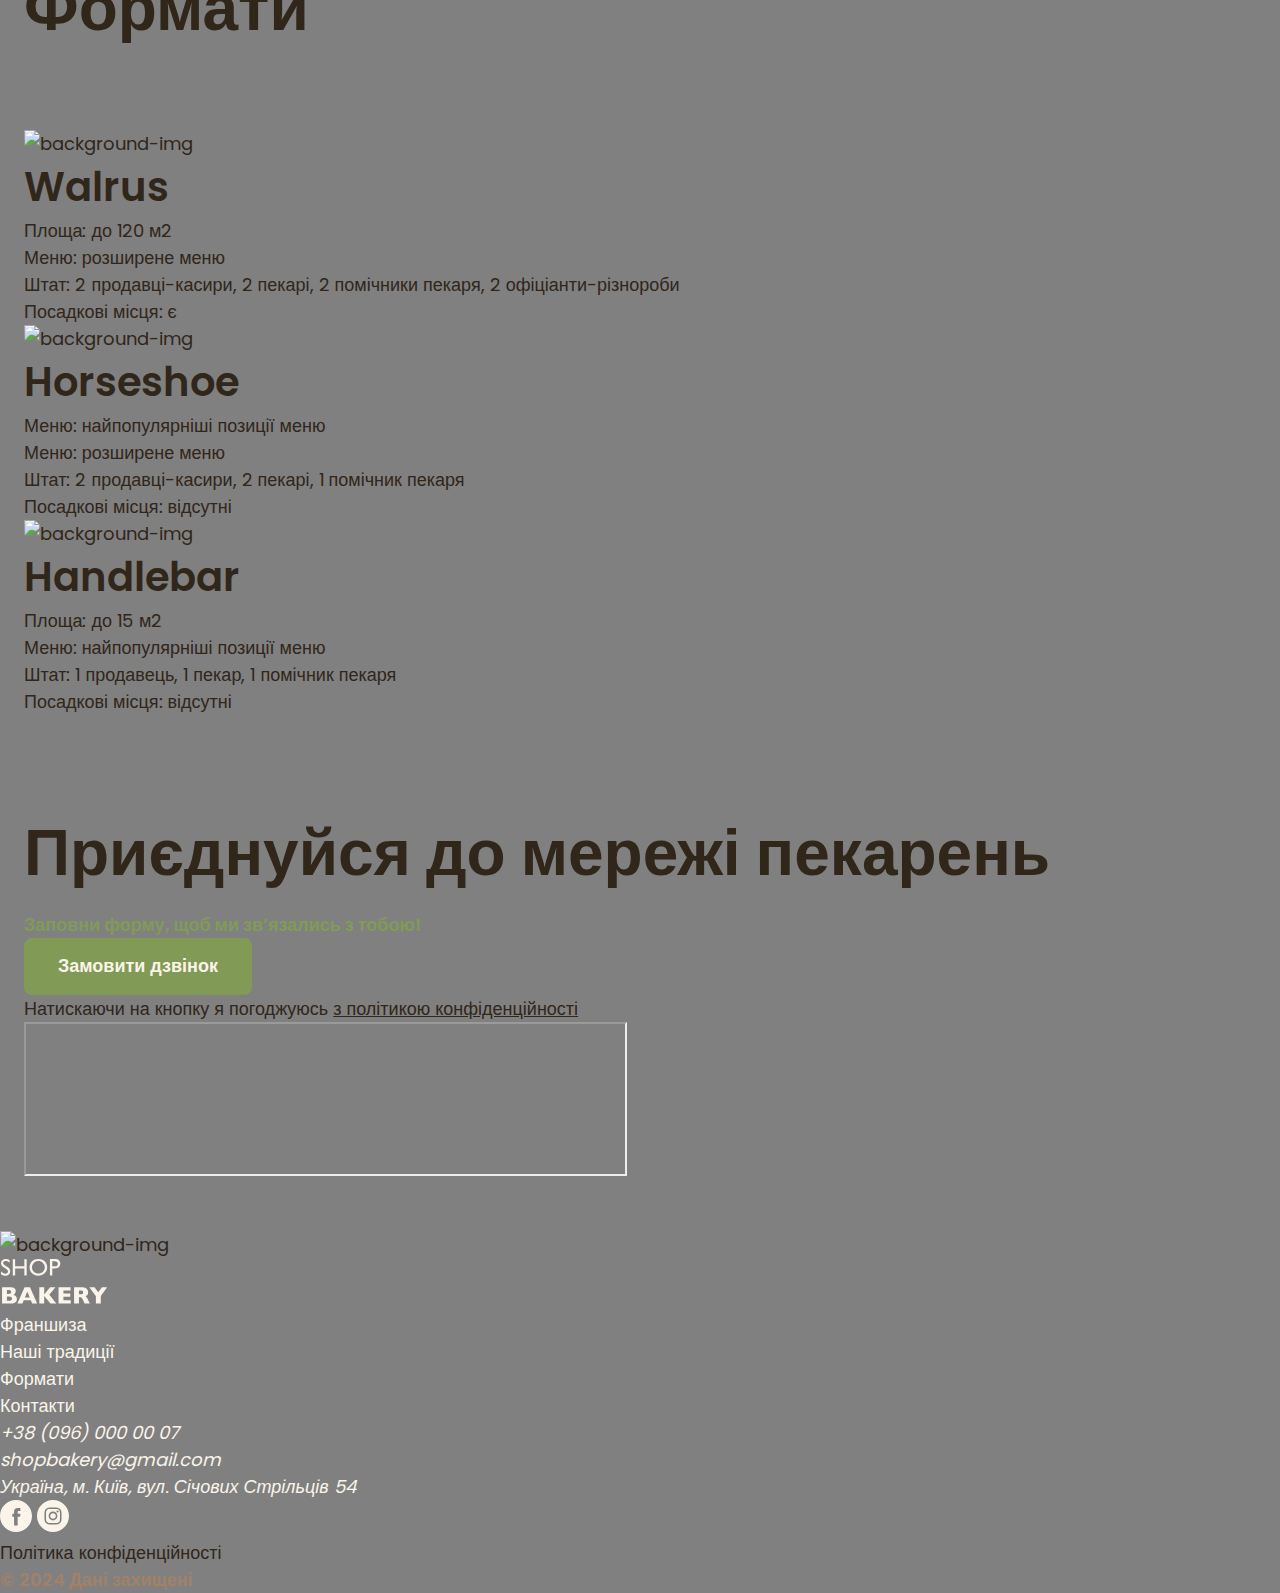
==== commit 1a901b17: "update header" ====
--- a/index.html
+++ b/index.html
@@ -10,18 +10,20 @@
   <body>
     <header class="header">
       <div class="container">
-        <nav>
-          <a><img src="./images/logo.svg" alt="logo" /></a>
-          <ul>
-            <li>
-              <a class="link" href="#traditions-sedtion">Наші традиції</a>
-            </li>
-            <li><a class="link" href="#chef-section">Шеф-кухарі</a></li>
-            <li><a class="link" href="#formats-section">Формати</a></li>
-            <li><a class="link" href="#contacts-section">Контакти</a></li>
-          </ul>
-        </nav>
-        <button type="button">Замовити дзвінок</button>
+        <div class="header-container">
+          <nav class="header-menu">
+            <a><img src="./images/logo.svg" alt="logo" /></a>
+            <ul class="menu-items">
+              <li>
+                <a class="link" href="#traditions-sedtion">Наші традиції</a>
+              </li>
+              <li><a class="link" href="#chef-section">Шеф-кухарі</a></li>
+              <li><a class="link" href="#formats-section">Формати</a></li>
+              <li><a class="link" href="#contacts-section">Контакти</a></li>
+            </ul>
+          </nav>
+          <button type="button">Замовити дзвінок</button>
+        </div>
       </div>
     </header>
     <main>
--- a/css/styles.css
+++ b/css/styles.css
@@ -70,6 +70,8 @@
   font-family: 'Poppins', sans-serif;
   font-size: 18px;
   font-weight: 400;
+  background-color: gray;
+  padding-top: 32px;
 }
 
 ul {
@@ -94,6 +96,24 @@
 }
 
 /* Header */
+.header-container {
+  display: flex;
+  align-items: center;
+}
+
+.header-menu {
+  display: flex;
+  flex-grow: 1;
+  align-items: center;
+}
+
+.menu-items {
+  display: flex;
+  flex-grow: 1;
+  justify-content: center;
+  gap: 64px;
+}
+
 .link {
   color: var(--primary-light);
   text-decoration: none;
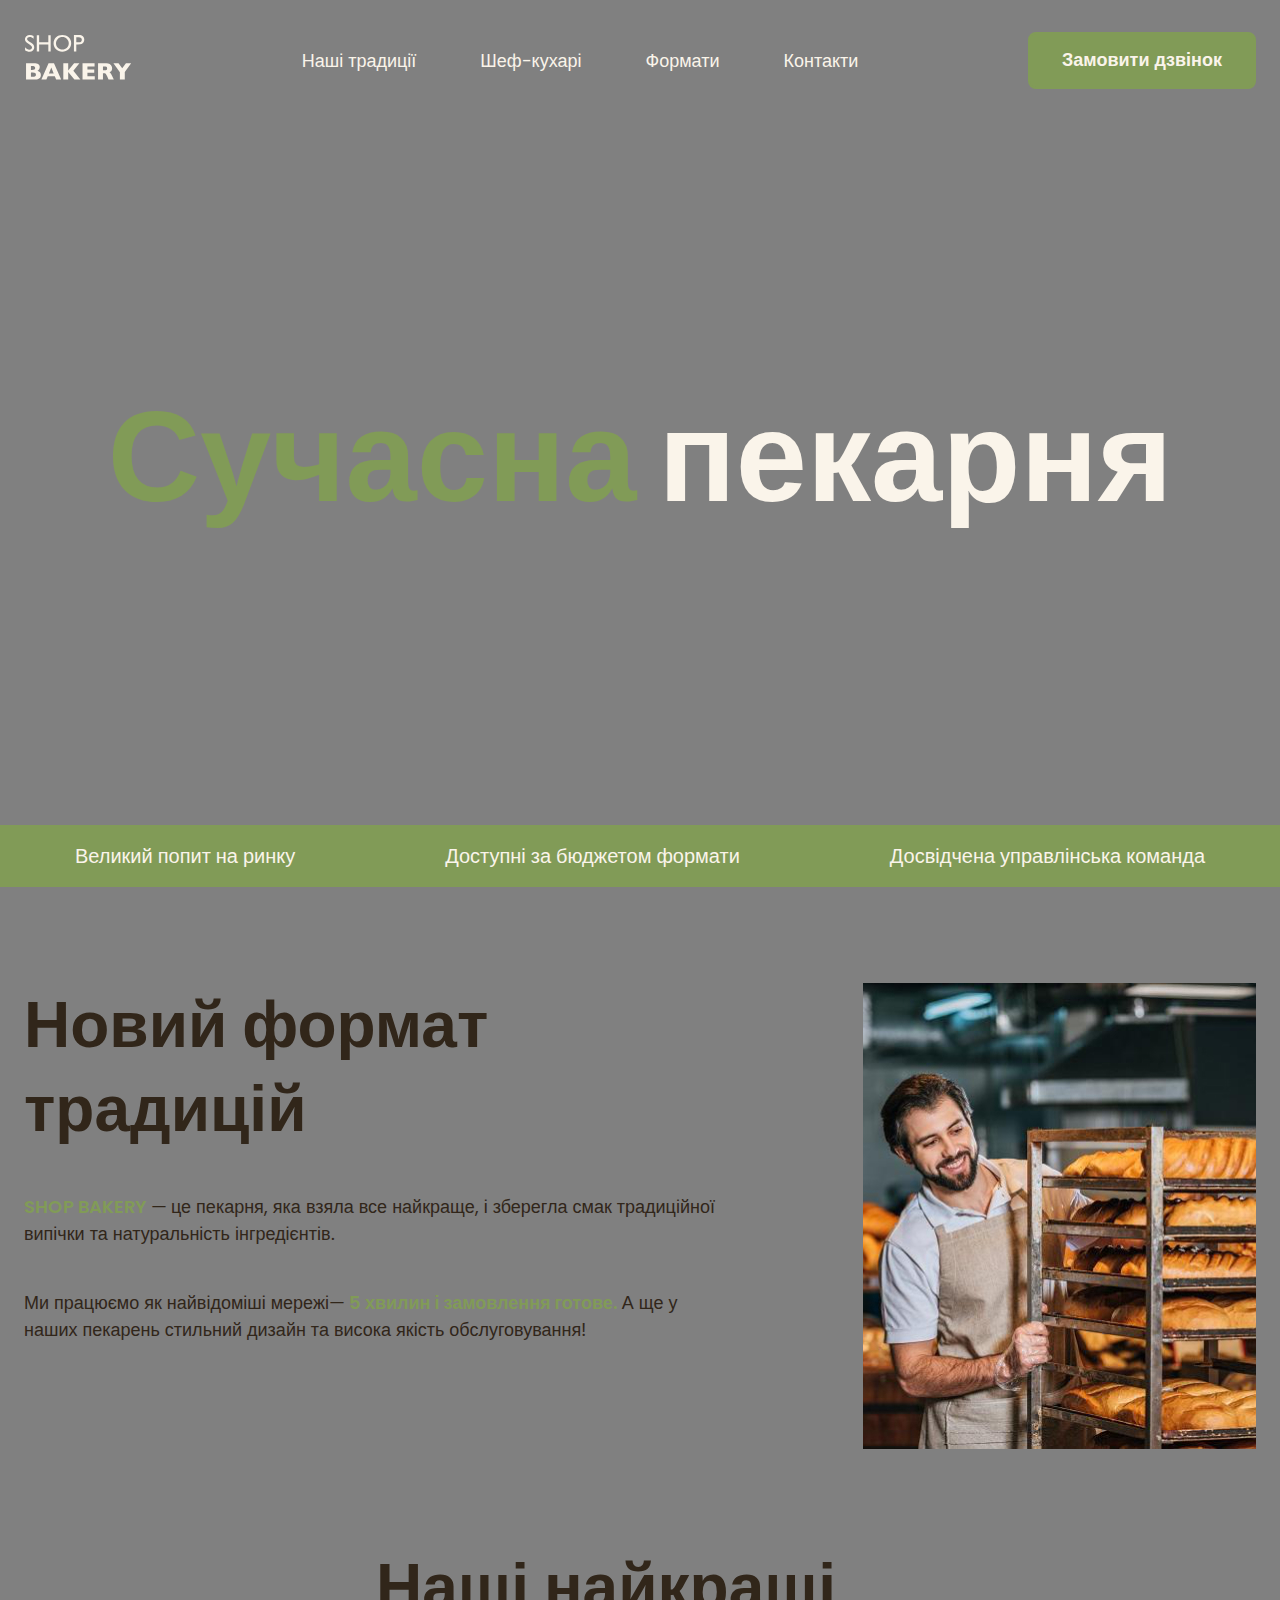
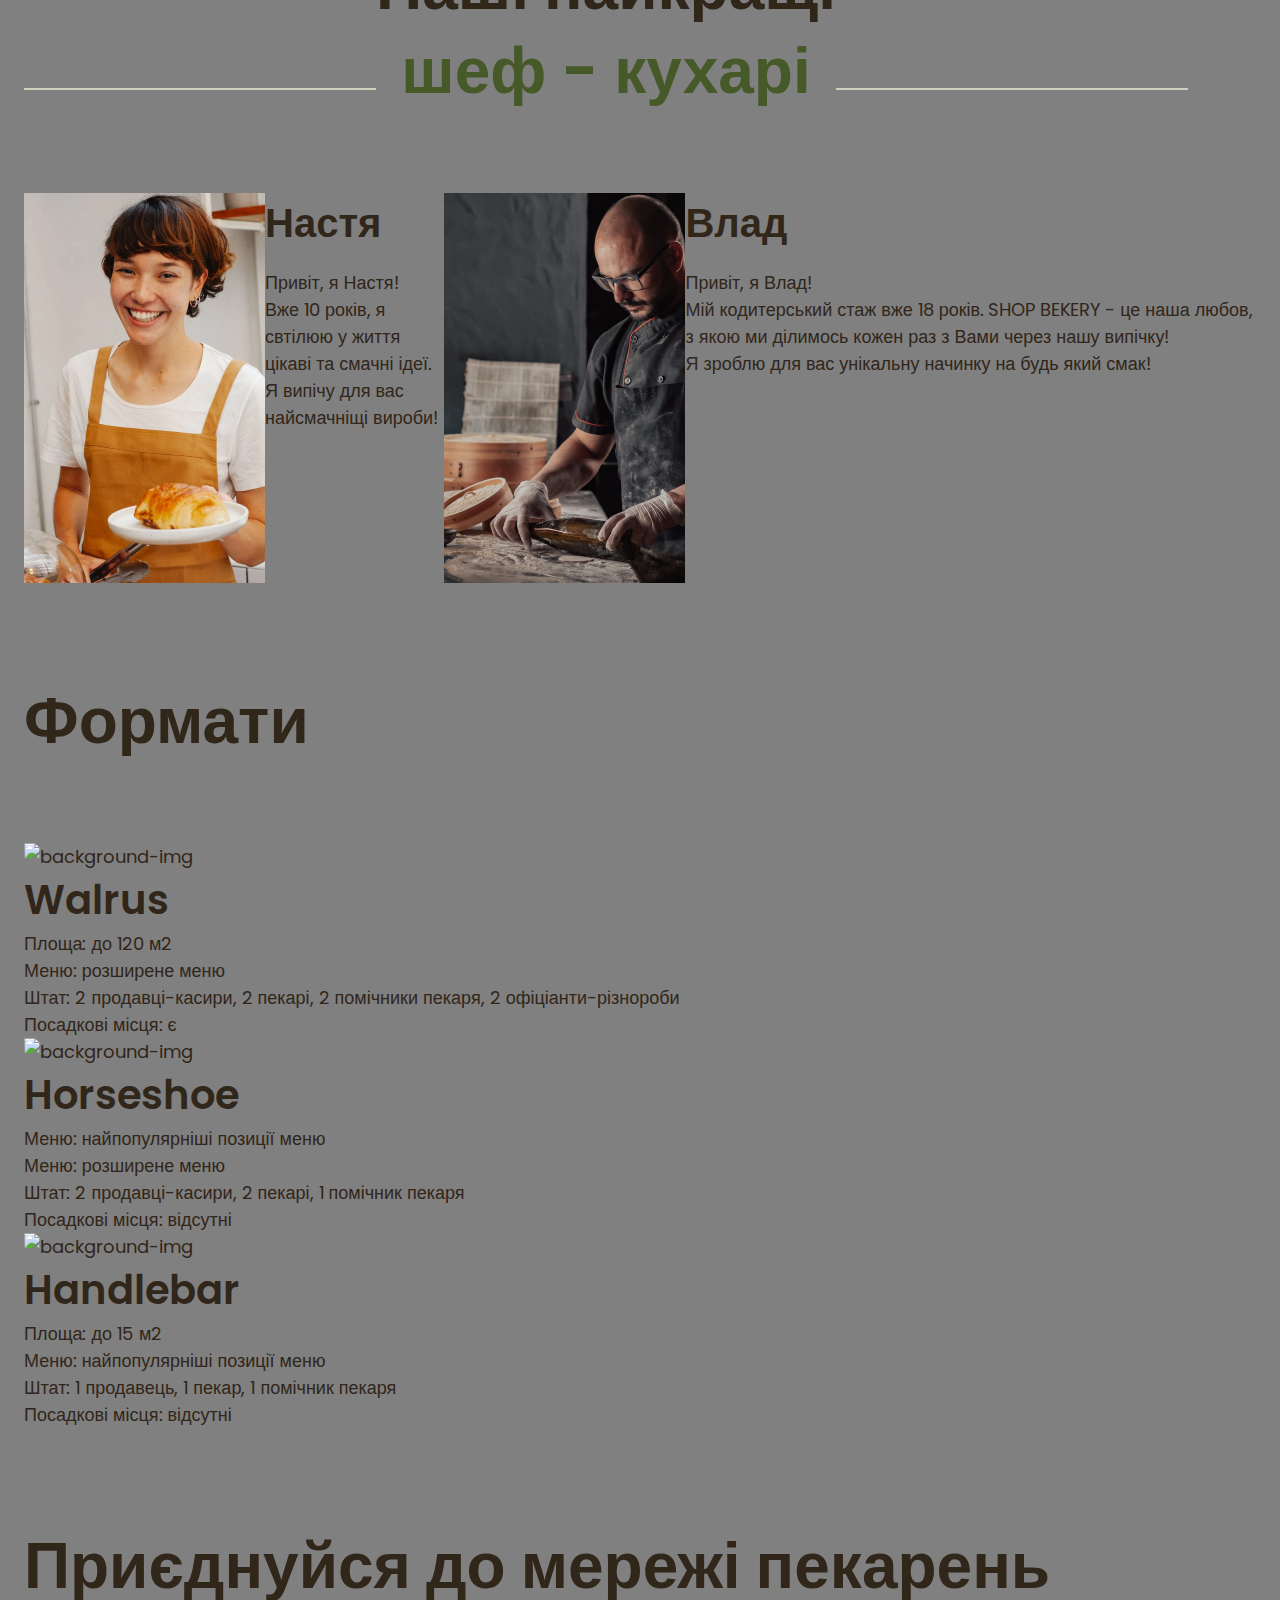
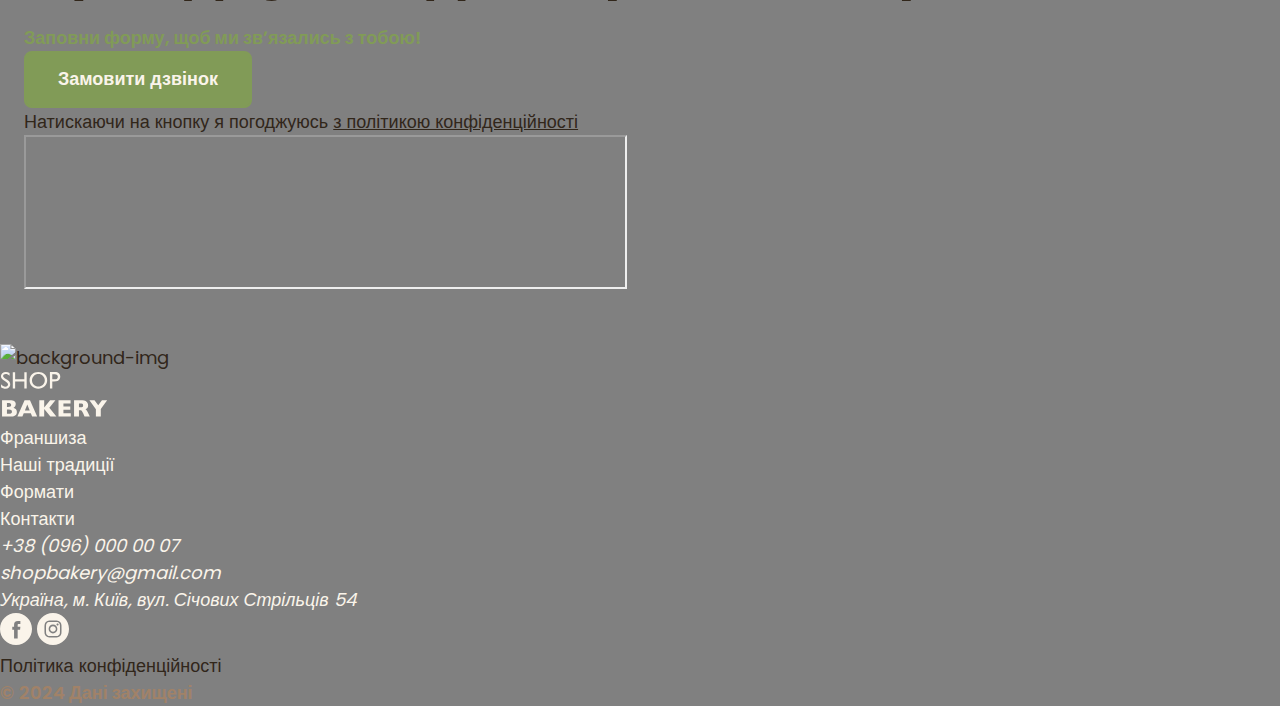
==== commit 863368fc: "update some styles and add img Line.png" ====
--- a/index.html
+++ b/index.html
@@ -40,48 +40,71 @@
       </section>
       <section class="section" id="traditions-section">
         <div class="container">
-          <h2 class="formats-title">Новий формат традицій</h2>
-          <p class="traditions-text">
-            <span class="accient">shop bakery</span> — це пекарня, яка взяла все
-            найкраще, і зберегла смак традиційної випічки та натуральність
-            інгредієнтів.
-          </p>
-          <p>
-            Ми працюємо як найвідоміші мережі—
-            <span class="accient">5 хвилин і замовлення готове.</span> А ще у
-            наших пекарень стильний дизайн та висока якість обслуговування!
-          </p>
-          <img src="./images/backer-man.jpg" alt="Довольный пекарь" />
+          <div class="traditions-section">
+            <div class="traditions-text-block">
+              <h2 class="traditions-title">Новий формат традицій</h2>
+              <p class="traditions-text">
+                <span class="accient">shop bakery</span> — це пекарня, яка взяла
+                все найкраще, і зберегла смак традиційної випічки та
+                натуральність інгредієнтів.
+              </p>
+              <p>
+                Ми працюємо як найвідоміші мережі—
+                <span class="accient">5 хвилин і замовлення готове.</span> А ще
+                у наших пекарень стильний дизайн та висока якість
+                обслуговування!
+              </p>
+            </div>
+            <img
+              class="traditions-img"
+              src="./images/backer-man.jpg"
+              alt="Довольный пекарь"
+            />
+          </div>
         </div>
       </section>
       <section class="section" id="chef-section">
         <div class="container">
-          <h2 class="chefs-title">
-            Наші найкращі <span class="accient">шеф - кухарі</span>
-          </h2>
-          <ul>
-            <li>
-              <article>
-                <h3 class="chef-title">Настя</h3>
-                <p>Привіт, я Настя!</p>
-                <p>Вже 10 років, я свтілюю у життя цікаві та смачні ідеї.</p>
-                <p>Я випічу для вас найсмачніщі вироби!</p>
-                <img src="./images/backer-first.jpg" alt="Дівка Настя" />
-              </article>
-            </li>
-            <li>
-              <article>
-                <h3 class="chef-title">Влад</h3>
-                <p>Привіт, я Влад!</p>
-                <p>
-                  Мій кодитерський стаж вже 18 років. SHOP BEKERY - це наша
-                  любов, з якою ми ділимось кожен раз з Вами через нашу випічку!
-                </p>
-                <p>Я зроблю для вас унікальну начинку на будь який смак!</p>
-                <img src="./images/backer-second.jpg" alt="Хлопець Влад" />
-              </article>
-            </li>
-          </ul>
+          <div class="chef-sectio">
+            <div class="chefs-title-block">
+              <img class="chefs-title-img" src="./images/Line.png" alt="Line" />
+              <h2 class="chefs-title">
+                Наші найкращі <br /><span class="accient">шеф - кухарі</span>
+              </h2>
+              <img class="chefs-title-img" src="./images/Line.png" alt="Line" />
+            </div>
+
+            <ul class="chefs-cards">
+              <li>
+                <article class="chef-text">
+                  <img src="./images/backer-first.jpg" alt="Дівка Настя" />
+                  <div>
+                    <h3 class="chef-title">Настя</h3>
+                    <p>Привіт, я Настя!</p>
+                    <p>
+                      Вже 10 років, я свтілюю у життя цікаві та смачні ідеї.
+                    </p>
+                    <p>Я випічу для вас найсмачніщі вироби!</p>
+                  </div>
+                </article>
+              </li>
+              <li>
+                <article class="chef-text">
+                  <img src="./images/backer-second.jpg" alt="Хлопець Влад" />
+                  <div>
+                    <h3 class="chef-title">Влад</h3>
+                    <p>Привіт, я Влад!</p>
+                    <p>
+                      Мій кодитерський стаж вже 18 років. SHOP BEKERY - це наша
+                      любов, з якою ми ділимось кожен раз з Вами через нашу
+                      випічку!
+                    </p>
+                    <p>Я зроблю для вас унікальну начинку на будь який смак!</p>
+                  </div>
+                </article>
+              </li>
+            </ul>
+          </div>
         </div>
       </section>
       <section class="section" id="formats-section">
--- a/css/styles.css
+++ b/css/styles.css
@@ -156,13 +156,11 @@
 }
 
 .advantages-block {
+  padding: 16px 0;
+  display: flex;
+  justify-content: space-around;
   color: var(--primary-light);
   background-color: var(--primary-brand-light);
-}
-
-/* Traditions section */
-.formats-title {
-  margin-bottom: 42px;
 }
 
 .advantages-block {
@@ -170,14 +168,55 @@
   font-size: 20px;
 }
 
+/* Traditions section */
+.traditions-title {
+  margin-bottom: 42px;
+}
+
+.traditions-section {
+  display: flex;
+  justify-content: space-between;
+}
+
+.traditions-text-block {
+  width: 100%;
+  max-width: 708px;
+  margin-right: 24px;
+}
+
+.traditions-img {
+  align-self: flex-end;
+}
+
+.traditions-text {
+  margin-bottom: 42px;
+}
+
 .traditions-text span {
   text-transform: uppercase;
 }
 
 /* Chefs section */
+.chefs-title-block {
+  margin-bottom: 80px;
+  display: flex;
+  align-items: flex-end;
+}
+.chefs-title-img {
+  padding-bottom: 23px;
+}
+
+.chefs-cards {
+  display: flex;
+}
+
+.chef-text {
+  display: flex;
+}
 
 .chefs-title {
-  margin-bottom: 80px;
+  text-align: center;
+  flex-shrink: 0;
 }
 
 .chef-title {
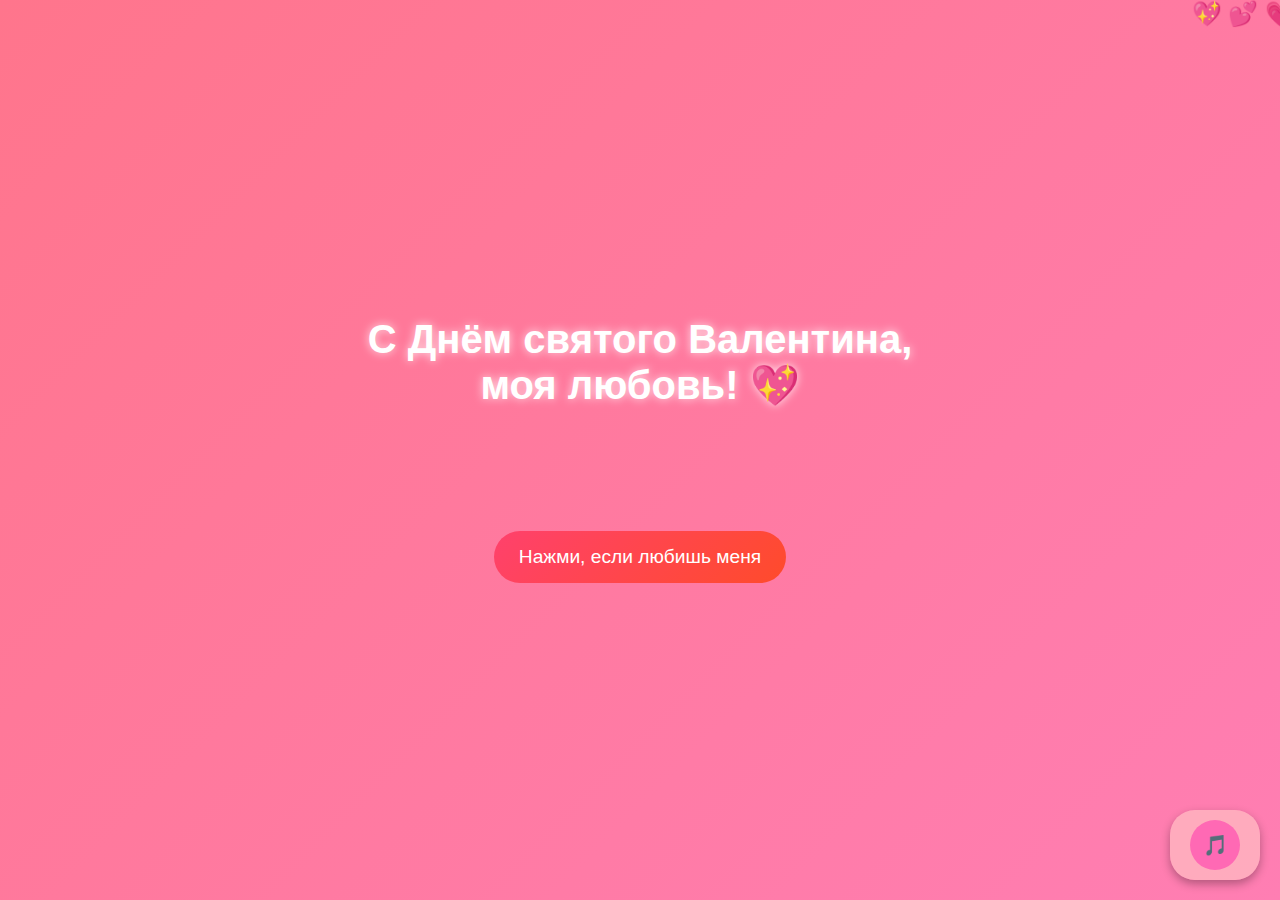
==== commit bcd6f125: "create love-page" ====
--- a/index.html
+++ b/index.html
@@ -1,213 +1,56 @@
 <!DOCTYPE html>
-<html lang="en">
+<html lang="ru">
   <head>
     <meta charset="UTF-8" />
     <meta name="viewport" content="width=device-width, initial-scale=1.0" />
-    <title>Document</title>
-    <!-- Styles -->
-    <link rel="stylesheet" href="./css/styles.css" />
+    <title>С Днём святого Валентина, моя любовь!</title>
+    <link rel="stylesheet" href="css/styles.css" />
   </head>
   <body>
-    <header class="header">
-      <div class="container">
-        <div class="header-container">
-          <nav class="header-menu">
-            <a><img src="./images/logo.svg" alt="logo" /></a>
-            <ul class="menu-items">
-              <li>
-                <a class="link" href="#traditions-sedtion">Наші традиції</a>
-              </li>
-              <li><a class="link" href="#chef-section">Шеф-кухарі</a></li>
-              <li><a class="link" href="#formats-section">Формати</a></li>
-              <li><a class="link" href="#contacts-section">Контакти</a></li>
-            </ul>
-          </nav>
-          <button type="button">Замовити дзвінок</button>
-        </div>
+    <div class="hearts-container"></div>
+    <!-- Фон с парящими сердцами -->
+
+    <div class="container">
+      <h1 class="title">С Днём святого Валентина, моя любовь! 💖</h1>
+      <p class="love-text">
+        Ты — самое прекрасное, что случилось в моей жизни. Я люблю тебя больше
+        всего на свете! 💖
+      </p>
+
+      <button class="love-button" onclick="showLoveMessage()">
+        Нажми, если любишь меня
+      </button>
+
+      <div id="love-message" class="modal">
+        <h2 class="love-massege-h2">14 причин, почему я тебя люблю 💖</h2>
+        <ul>
+          <li>Ты всегда меня поддерживаешь</li>
+          <li>У тебя самая красивая улыбка</li>
+          <li>Ты делаешь мои дни особенными</li>
+          <li>Я чувствую себя счастливым рядом с тобой</li>
+          <li>Ты самая добрая и заботливая</li>
+          <li>С тобой я могу быть собой</li>
+          <li>Ты вдохновляешь меня на лучшие поступки</li>
+          <li>Ты мой лучший друг и любовь одновременно</li>
+          <li>Ты понимаешь меня без слов</li>
+          <li>Я люблю твой смех</li>
+          <li>Ты делаешь мою жизнь ярче</li>
+          <li>Ты всегда даришь мне тепло</li>
+          <li>Ты прекрасна во всех смыслах</li>
+          <li>Я просто люблю тебя бесконечно ❤️</li>
+        </ul>
+        <button class="close-btn" onclick="closeLoveMessage()">Закрыть</button>
       </div>
-    </header>
-    <main>
-      <section class="hero-section">
-        <h1 class="hero-title"><span class="accient">Сучасна</span> пекарня</h1>
-      </section>
-      <section class="section advantages-section">
-        <h2 class="vissualy-hidden">Наші переваги</h2>
-        <ul class="advantages-block">
-          <li>Великий попит на ринку</li>
-          <li>Доступні за бюджетом формати</li>
-          <li>Досвідчена управлінська команда</li>
-        </ul>
-      </section>
-      <section class="section" id="traditions-section">
-        <div class="container">
-          <div class="traditions-section">
-            <div class="traditions-text-block">
-              <h2 class="traditions-title">Новий формат традицій</h2>
-              <p class="traditions-text">
-                <span class="accient">shop bakery</span> — це пекарня, яка взяла
-                все найкраще, і зберегла смак традиційної випічки та
-                натуральність інгредієнтів.
-              </p>
-              <p>
-                Ми працюємо як найвідоміші мережі—
-                <span class="accient">5 хвилин і замовлення готове.</span> А ще
-                у наших пекарень стильний дизайн та висока якість
-                обслуговування!
-              </p>
-            </div>
-            <img
-              class="traditions-img"
-              src="./images/backer-man.jpg"
-              alt="Довольный пекарь"
-            />
-          </div>
-        </div>
-      </section>
-      <section class="section" id="chef-section">
-        <div class="container">
-          <div class="chef-sectio">
-            <div class="chefs-title-block">
-              <img class="chefs-title-img" src="./images/Line.png" alt="Line" />
-              <h2 class="chefs-title">
-                Наші найкращі <br /><span class="accient">шеф - кухарі</span>
-              </h2>
-              <img class="chefs-title-img" src="./images/Line.png" alt="Line" />
-            </div>
+    </div>
 
-            <ul class="chefs-cards">
-              <li>
-                <article class="chef-text">
-                  <img src="./images/backer-first.jpg" alt="Дівка Настя" />
-                  <div>
-                    <h3 class="chef-title">Настя</h3>
-                    <p>Привіт, я Настя!</p>
-                    <p>
-                      Вже 10 років, я свтілюю у життя цікаві та смачні ідеї.
-                    </p>
-                    <p>Я випічу для вас найсмачніщі вироби!</p>
-                  </div>
-                </article>
-              </li>
-              <li>
-                <article class="chef-text">
-                  <img src="./images/backer-second.jpg" alt="Хлопець Влад" />
-                  <div>
-                    <h3 class="chef-title">Влад</h3>
-                    <p>Привіт, я Влад!</p>
-                    <p>
-                      Мій кодитерський стаж вже 18 років. SHOP BEKERY - це наша
-                      любов, з якою ми ділимось кожен раз з Вами через нашу
-                      випічку!
-                    </p>
-                    <p>Я зроблю для вас унікальну начинку на будь який смак!</p>
-                  </div>
-                </article>
-              </li>
-            </ul>
-          </div>
-        </div>
-      </section>
-      <section class="section" id="formats-section">
-        <div class="container">
-          <h2 class="formats-title">Формати</h2>
-          <ul>
-            <li>
-              <article>
-                <img src="#" alt="background-img" />
-                <h3 lang="en">Walrus</h3>
-                <p>Площа: до 120 м2</p>
-                <p>Меню: розширене меню</p>
-                <p>
-                  Штат: 2 продавці-касири, 2 пекарі, 2 помічники пекаря, 2
-                  офіціанти-різнороби
-                </p>
-                <p>Посадкові місця: є</p>
-              </article>
-            </li>
-            <li>
-              <article>
-                <img src="#" alt="background-img" />
-                <h3 lang="en">Horseshoe</h3>
-                <p>Меню: найпопулярніші позиції меню</p>
-                <p>Меню: розширене меню</p>
-                <p>Штат: 2 продавці-касири, 2 пекарі, 1 помічник пекаря</p>
-                <p>Посадкові місця: відсутні</p>
-              </article>
-            </li>
-            <li>
-              <article>
-                <img src="#" alt="background-img" />
-                <h3 lang="en">Handlebar</h3>
-                <p>Площа: до 15 м2</p>
-                <p>Меню: найпопулярніші позиції меню</p>
-                <p>Штат: 1 продавець, 1 пекар, 1 помічник пекаря</p>
-                <p>Посадкові місця: відсутні</p>
-              </article>
-            </li>
-          </ul>
-        </div>
-      </section>
-      <section class="section" class="contacts-section" id="contacts-section">
-        <div class="container">
-          <h2 class="contacts-title">Приєднуйся до мережі пекарень</h2>
-          <p>
-            <span class="accient"
-              >Заповни форму, щоб ми звʼязались з тобою!</span
-            >
-          </p>
-          <!-- инпуты для формы -->
-          <button type="submit">Замовити дзвінок</button>
-          <p>
-            Натискаючи на кнопку я погоджуюсь
-            <a class="link-politic" href="#">з політикою конфіденційності</a>
-          </p>
-          <div>
-            <iframe
-              class="map"
-              src="https://www.google.com/maps/embed?pb=!1m18!1m12!1m3!1d2540.1634470361705!2d30.488698376917082!3d50.45668098691469!2m3!1f0!2f0!3f0!3m2!1i1024!2i768!4f13.1!3m3!1m2!1s0x40d4ce637c006b2d%3A0xaf86385f19996ff0!2z0YPQuy4g0KHQtdGH0LXQstGL0YUg0KHRgtGA0LXQu9GM0YbQvtCyLCA1NCwg0JrQuNC10LIsIDAyMDAw!5e0!3m2!1sru!2sua!4v1730994371063!5m2!1sru!2sua"
-              allowfullscreen=""
-              loading="lazy"
-              referrerpolicy="no-referrer-when-downgrade"
-            ></iframe>
-          </div>
-        </div>
-      </section>
-    </main>
-    <footer>
-      <img src="#" alt="background-img" />
-      <nav class="footer-navigation">
-        <a><img src="./images/logo.svg" alt="logo" /></a>
-        <ul>
-          <li><a class="link" href="#">Франшиза</a></li>
-          <li><a class="link" href="#">Наші традиції</a></li>
-          <li><a class="link" href="#">Формати</a></li>
-          <li><a class="link" href="#">Контакти</a></li>
-        </ul>
-        <address>
-          <ul>
-            <li>
-              <a class="link" href="tel:+380960000007">+38 (096) 000 00 07</a>
-            </li>
-            <li>
-              <a class="link" href="mailto:shopbakery@gmail.com"
-                >shopbakery@gmail.com</a
-              >
-            </li>
-            <li>
-              <a
-                class="link"
-                href="https://maps.app.goo.gl/rVNnN6KdgyXxFL5B7"
-                target="_blank"
-                >Україна, м. Київ, вул. Січових Стрільців 54</a
-              >
-            </li>
-          </ul>
-        </address>
-        <img src="./images/facebook-logo.svg" alt="logo-facebook" />
-        <img src="./images/instagram-logo.svg" alt="logo-instagram" />
-        <p>Політика конфіденційності</p>
-        <p><span class="accient">&copy; 2024 Дані захищені</span></p>
-      </nav>
-    </footer>
+    <div class="music-player">
+      <audio id="background-music" preload="auto" loop autoplay>
+        <source src="audio/starboy.mp3" type="audio/mp3" />
+        Ваш браузер не поддерживает аудио.
+      </audio>
+      <button id="play-pause-btn" class="play-pause-btn">🎵</button>
+    </div>
+
+    <script src="js/script.js"></script>
   </body>
 </html>
--- a/css/styles.css
+++ b/css/styles.css
@@ -1,263 +1,312 @@
-@font-face {
-  font-display: swap;
-  font-family: 'Poppins';
-  font-style: normal;
-  font-weight: 300;
-  src: url('../fonts/poppins-v21-latin-300.woff2') format('woff2');
-}
-
-@font-face {
-  font-display: swap;
-  font-family: 'Poppins';
-  font-style: normal;
-  font-weight: 400;
-  src: url('../fonts/poppins-v21-latin-regular.woff2') format('woff2');
-}
-
-@font-face {
-  font-display: swap;
-  font-family: 'Poppins';
-  font-style: normal;
-  font-weight: 600;
-  src: url('../fonts/poppins-v21-latin-600.woff2') format('woff2');
-}
-
-@font-face {
-  font-display: swap;
-  font-family: 'Poppins';
-  font-style: normal;
-  font-weight: 900;
-  src: url('../fonts/poppins-v21-latin-900.woff2') format('woff2');
-}
-
-:root {
-  --primary-dark: #31261a;
-  --primary-light: #faf4ea;
-  --primary-brand-light: #819b57;
-  --primary-brand-dark: #465929;
-}
-
-/* Base styles */
-
 * {
+  margin: 0;
+  padding: 0;
   box-sizing: border-box;
-  margin: 0px;
-  padding: 0px;
-}
-
-.vissualy-hidden {
+}
+
+body {
+  font-family: 'Arial', sans-serif;
+  background: linear-gradient(135deg, #ff758c, #ff7eb3);
+  height: 100vh;
+  display: flex;
+  justify-content: center;
+  align-items: center;
+  flex-direction: column;
+  text-align: center;
+  overflow: hidden;
+  position: relative;
+}
+
+/* Анимированные сердца на фоне */
+.hearts-container {
   position: absolute;
-  left: -10000px;
-  top: auto;
-  width: 1px;
-  height: 1px;
+  width: 100%;
+  height: 100%;
+  top: 0;
+  left: 0;
   overflow: hidden;
-}
-
-.section {
-  padding: 48px 0px;
-}
-
+  z-index: -1;
+}
+
+@keyframes float {
+  0% {
+    transform: translateY(100vh) scale(0.5);
+    opacity: 1;
+  }
+  100% {
+    transform: translateY(-10vh) scale(1);
+    opacity: 0;
+  }
+}
+
+.hearts-container::before {
+  content: '💖 💕 💗 ❤️ 💞';
+  font-size: 1.5rem;
+  position: absolute;
+  width: 100%;
+  height: 100%;
+  animation: float 8s infinite ease-in-out alternate;
+}
+
+/* Основной контейнер */
 .container {
+  max-width: 600px;
   width: 100%;
-  max-width: 1288px;
-  margin: 0 auto;
-  padding: 0px 24px;
-}
-
-body {
-  color: var(--primary-dark);
-  font-family: 'Poppins', sans-serif;
+  padding: 20px;
+}
+
+.title {
+  font-size: 2.5rem;
+  color: white;
+  text-shadow: 0 0 10px rgba(255, 255, 255, 0.8);
+  animation: glow 2s infinite alternate;
+  margin-bottom: 20px;
+}
+
+@keyframes glow {
+  0% {
+    text-shadow: 0 0 10px white;
+  }
+  100% {
+    text-shadow: 0 0 20px pink;
+  }
+}
+
+.message {
+  font-size: 1.5rem;
+  color: white;
+  margin: 20px 0;
+  font-style: italic;
+  animation: fadeIn 2s ease-in-out;
+}
+
+.love-button {
+  background: linear-gradient(135deg, #ff416c, #ff4b2b);
+  color: white;
+  border: none;
+  padding: 15px 25px;
+  font-size: 1.2rem;
+  cursor: pointer;
+  transition: transform 0.3s, background 0.3s;
+  border-radius: 30px;
+  margin-top: 20px;
+}
+
+.love-button:hover {
+  transform: scale(1.1);
+  background: linear-gradient(135deg, #ff4b2b, #ff416c);
+}
+
+/* Всплывающее окно */
+.love-message {
+  display: none;
+  background-color: rgba(0, 0, 0, 0.85);
+  color: white;
+  padding: 30px;
+  border-radius: 15px;
+  position: fixed;
+  top: 50%;
+  left: 50%;
+  transform: translate(-50%, -50%);
+  max-width: 400px;
+  text-align: left;
+  animation: fadeIn 1s ease-in-out;
+}
+
+.love-message ul {
+  list-style-type: none;
+  margin-top: 20px;
+  padding-left: 0;
+}
+
+.love-message li {
+  font-size: 1.1rem;
+  margin: 10px 0;
+}
+
+.love-message button {
+  background: linear-gradient(135deg, #28a745, #45c477);
+  color: white;
+  padding: 10px 20px;
+  border: none;
+  cursor: pointer;
+  border-radius: 5px;
+  margin-top: 20px;
+}
+
+.love-massege-h2 {
+  color: white;
+}
+
+@keyframes fadeIn {
+  from {
+    opacity: 0;
+    transform: scale(0.8);
+  }
+  to {
+    opacity: 1;
+    transform: scale(1);
+  }
+}
+
+.floating-heart {
+  position: absolute;
+  font-size: 1.5rem;
+  color: red;
+  animation: floatUp 1s ease-in-out forwards;
+  pointer-events: none;
+  user-select: none;
+  z-index: 9999;
+}
+
+/* Анимация подъема сердечка */
+@keyframes floatUp {
+  0% {
+    transform: translateY(0) scale(1);
+    opacity: 1;
+  }
+  100% {
+    transform: translateY(-50px) scale(1.5);
+    opacity: 0;
+  }
+}
+
+/* Анимация появления */
+@keyframes fadeIn {
+  from {
+    opacity: 0;
+    transform: translate(-50%, -55%);
+  }
+  to {
+    opacity: 1;
+    transform: translate(-50%, -50%);
+  }
+}
+
+/* Заголовок модального окна */
+.modal h2 {
+  font-size: 24px;
+  margin-bottom: 15px;
+}
+
+/* Список причин */
+.modal ul {
+  list-style-type: none;
+  padding: 0;
+}
+
+.modal li {
   font-size: 18px;
-  font-weight: 400;
-  background-color: gray;
-  padding-top: 32px;
-}
-
-ul {
-  list-style-type: none;
-}
-
-H2 {
-  font-weight: 600;
-  font-size: 64px;
-  line-height: 84px;
-}
-
-H3 {
-  font-weight: 600;
-  font-size: 40px;
-  line-height: 60px;
-}
-
-.accient {
-  color: var(--primary-brand-light);
-  font-weight: 600;
-}
-
-/* Header */
-.header-container {
+  margin: 5px 0;
+}
+
+/* Кнопка закрытия */
+.close-btn {
+  display: inline-block;
+  margin-top: 15px;
+  padding: 10px 20px;
+  background: #ff69b4; /* Ярко-розовый */
+  color: white;
+  font-size: 16px;
+  border: none;
+  border-radius: 10px;
+  cursor: pointer;
+  transition: 0.3s;
+}
+
+.close-btn:hover {
+  background: #ff1493; /* Более насыщенный розовый */
+}
+
+/* Стили для модального окна */
+.modal {
+  display: none;
+  position: fixed;
+  top: 50%;
+  left: 50%;
+  transform: translate(-50%, -50%);
+  width: 80%;
+  max-width: 500px;
+  background: rgba(255, 182, 193, 0.9); /* Нежно-розовый с прозрачностью */
+  border-radius: 15px;
+  box-shadow: 0 4px 10px rgba(0, 0, 0, 0.2);
+  padding: 20px;
+  text-align: center;
+  font-family: 'Arial', sans-serif;
+  color: #f10c2e;
+  backdrop-filter: blur(5px); /* Эффект размытия */
+  animation: fadeIn 0.5s ease-in-out;
+}
+
+.love-text {
+  font-size: 22px;
+  text-align: center;
+  font-family: 'Cursive', sans-serif;
+  opacity: 0;
+  transform: translateY(20px);
+  animation: fadeInText 1.5s ease-in-out forwards;
+
+  /* Полупрозрачный розовый фон */
+  background: rgba(255, 182, 193, 0.7);
+  padding: 15px;
+  border-radius: 15px;
+  box-shadow: 0 4px 10px rgba(0, 0, 0, 0.2);
+  display: inline-block;
+
+  /* Цвет текста — мягкий персиковый оттенок */
+  color: #f10c2e; /* Персиково-розовый (бледный) */
+  text-shadow: 2px 2px 4px rgba(0, 0, 0, 0.3); /* Тень для текста для выделения */
+}
+
+/* Анимация появления текста */
+@keyframes fadeInText {
+  from {
+    opacity: 0;
+    transform: translateY(20px);
+  }
+  to {
+    opacity: 1;
+    transform: translateY(0);
+  }
+}
+
+/* Стилизация музыкального плеера */
+.music-player {
+  position: fixed;
+  bottom: 20px;
+  right: 20px;
+  background: rgba(255, 182, 193, 0.8); /* Прозрачный розовый фон */
+  padding: 10px 20px;
+  border-radius: 25px;
+  box-shadow: 0 4px 10px rgba(0, 0, 0, 0.3);
   display: flex;
   align-items: center;
-}
-
-.header-menu {
+  justify-content: center;
+  font-family: 'Arial', sans-serif;
+}
+
+/* Кнопка для управления музыкой */
+.play-pause-btn {
+  background: #ff69b4; /* Розовый цвет */
+  color: white;
+  font-size: 20px;
+  border: none;
+  border-radius: 50%;
+  width: 50px;
+  height: 50px;
+  cursor: pointer;
+  transition: background 0.3s ease;
   display: flex;
-  flex-grow: 1;
   align-items: center;
-}
-
-.menu-items {
-  display: flex;
-  flex-grow: 1;
   justify-content: center;
-  gap: 64px;
-}
-
-.link {
-  color: var(--primary-light);
-  text-decoration: none;
-}
-
-.link:hover {
-  color: var(--primary-brand-light);
-}
-
-button {
-  color: var(--primary-light);
-  background-color: var(--primary-brand-light);
-  border: 2px solid var(--primary-brand-light);
-  border-radius: 8px;
-  padding: 16px 32px;
-  font-size: 18px;
-  font-weight: 600;
-  cursor: pointer;
-}
-
-button:hover {
-  color: var(--primary-brand-light);
-  background-color: transparent;
-  border: 2px solid var(--primary-brand-light);
-}
-
-/* Main section */
-.hero-section {
-  padding: 272px 0;
-}
-.hero-section h1 {
-  text-align: center;
-  color: var(--primary-light);
-  font-size: 128px;
-}
-
-/* Adventages section */
-.advantages-section {
-  padding-top: 0px;
-}
-
-.advantages-block {
-  padding: 16px 0;
-  display: flex;
-  justify-content: space-around;
-  color: var(--primary-light);
-  background-color: var(--primary-brand-light);
-}
-
-.advantages-block {
-  font-weight: 300;
-  font-size: 20px;
-}
-
-/* Traditions section */
-.traditions-title {
-  margin-bottom: 42px;
-}
-
-.traditions-section {
-  display: flex;
-  justify-content: space-between;
-}
-
-.traditions-text-block {
-  width: 100%;
-  max-width: 708px;
-  margin-right: 24px;
-}
-
-.traditions-img {
-  align-self: flex-end;
-}
-
-.traditions-text {
-  margin-bottom: 42px;
-}
-
-.traditions-text span {
-  text-transform: uppercase;
-}
-
-/* Chefs section */
-.chefs-title-block {
-  margin-bottom: 80px;
-  display: flex;
-  align-items: flex-end;
-}
-.chefs-title-img {
-  padding-bottom: 23px;
-}
-
-.chefs-cards {
-  display: flex;
-}
-
-.chef-text {
-  display: flex;
-}
-
-.chefs-title {
-  text-align: center;
-  flex-shrink: 0;
-}
-
-.chef-title {
-  margin-bottom: 16px;
-}
-
-h2 .accient {
-  color: var(--primary-brand-dark);
-}
-
-/* Formats section */
-.formats-title {
-  margin-bottom: 80px;
-}
-
-/* Contacts section */
-.contacts-title {
-  margin-bottom: 16px;
-}
-
-.contacts-section .accient {
-  color: var(--primary-brand-dark);
-}
-
-.map {
-  width: 100%;
-  height: 100%;
-  max-width: 603px;
-  max-height: 595px;
-}
-
-/* Footer */
-
-.footer-navigation span {
-  color: #a18268;
-}
-
-.link-politic {
-  color: var(--primary-dark);
-}
-
-.link-politic:hover {
-  color: var(--primary-brand-light);
-}
+}
+
+/* При наведении кнопка меняет цвет */
+.play-pause-btn:hover {
+  background: #ff1493; /* Темнее розовый */
+}
+
+/* Стиль текста для сообщения, если нет поддержки аудио */
+audio {
+  display: none;
+}
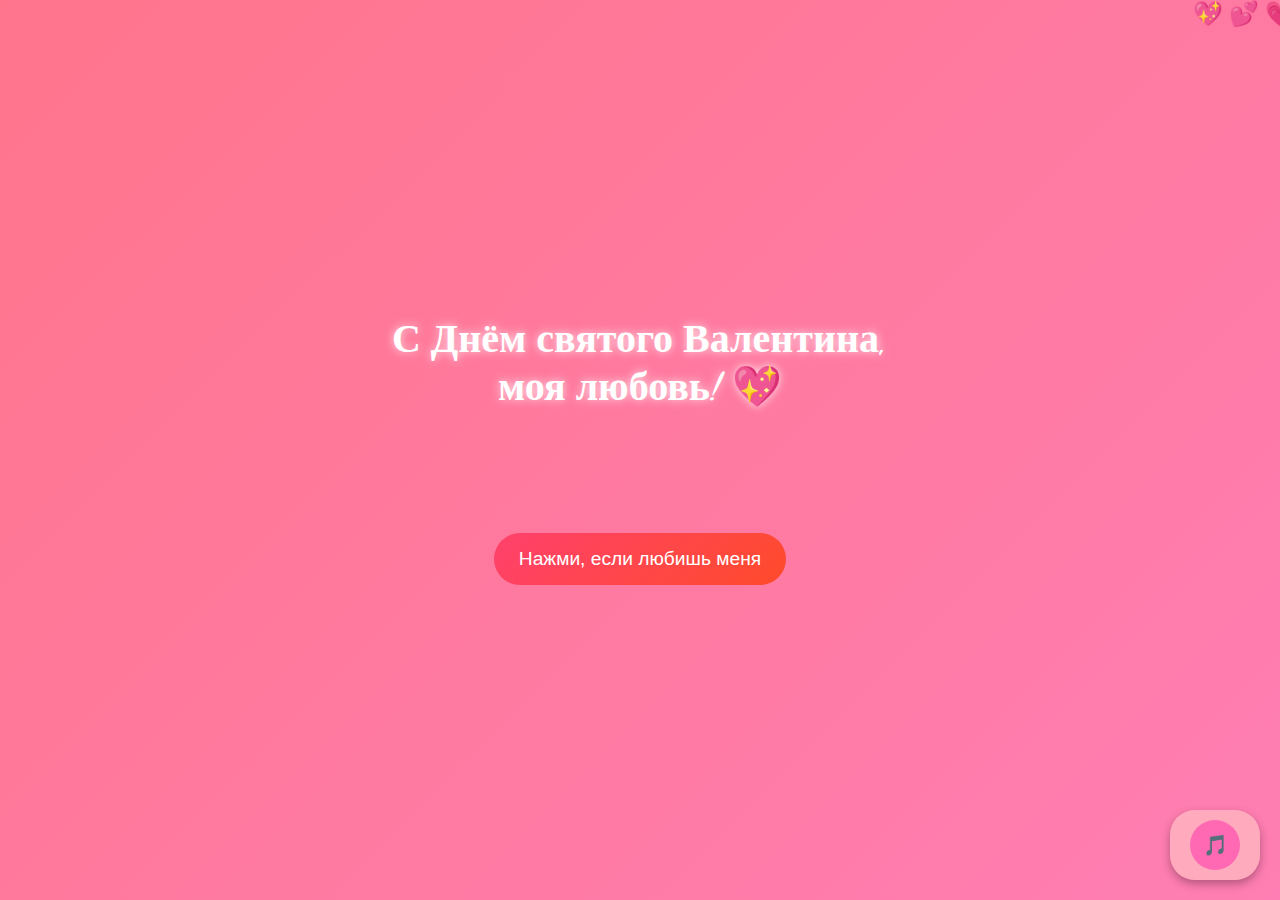
==== commit c66b8724: "update font-family" ====
--- a/index.html
+++ b/index.html
@@ -5,6 +5,10 @@
     <meta name="viewport" content="width=device-width, initial-scale=1.0" />
     <title>С Днём святого Валентина, моя любовь!</title>
     <link rel="stylesheet" href="css/styles.css" />
+    <link
+      href="https://fonts.googleapis.com/css2?family=Dancing+Script&display=swap"
+      rel="stylesheet"
+    />
   </head>
   <body>
     <div class="hearts-container"></div>
--- a/css/styles.css
+++ b/css/styles.css
@@ -5,7 +5,7 @@
 }
 
 body {
-  font-family: 'Arial', sans-serif;
+  font-family: 'Dancing Script', cursive;
   background: linear-gradient(135deg, #ff758c, #ff7eb3);
   height: 100vh;
   display: flex;
@@ -232,7 +232,8 @@
   box-shadow: 0 4px 10px rgba(0, 0, 0, 0.2);
   padding: 20px;
   text-align: center;
-  font-family: 'Arial', sans-serif;
+  font-family: 'Dancing Script', cursive;
+
   color: #f10c2e;
   backdrop-filter: blur(5px); /* Эффект размытия */
   animation: fadeIn 0.5s ease-in-out;
@@ -241,7 +242,8 @@
 .love-text {
   font-size: 22px;
   text-align: center;
-  font-family: 'Cursive', sans-serif;
+  font-family: 'Dancing Script', cursive;
+
   opacity: 0;
   transform: translateY(20px);
   animation: fadeInText 1.5s ease-in-out forwards;
@@ -282,7 +284,7 @@
   display: flex;
   align-items: center;
   justify-content: center;
-  font-family: 'Arial', sans-serif;
+  font-family: 'Dancing Script', cursive;
 }
 
 /* Кнопка для управления музыкой */
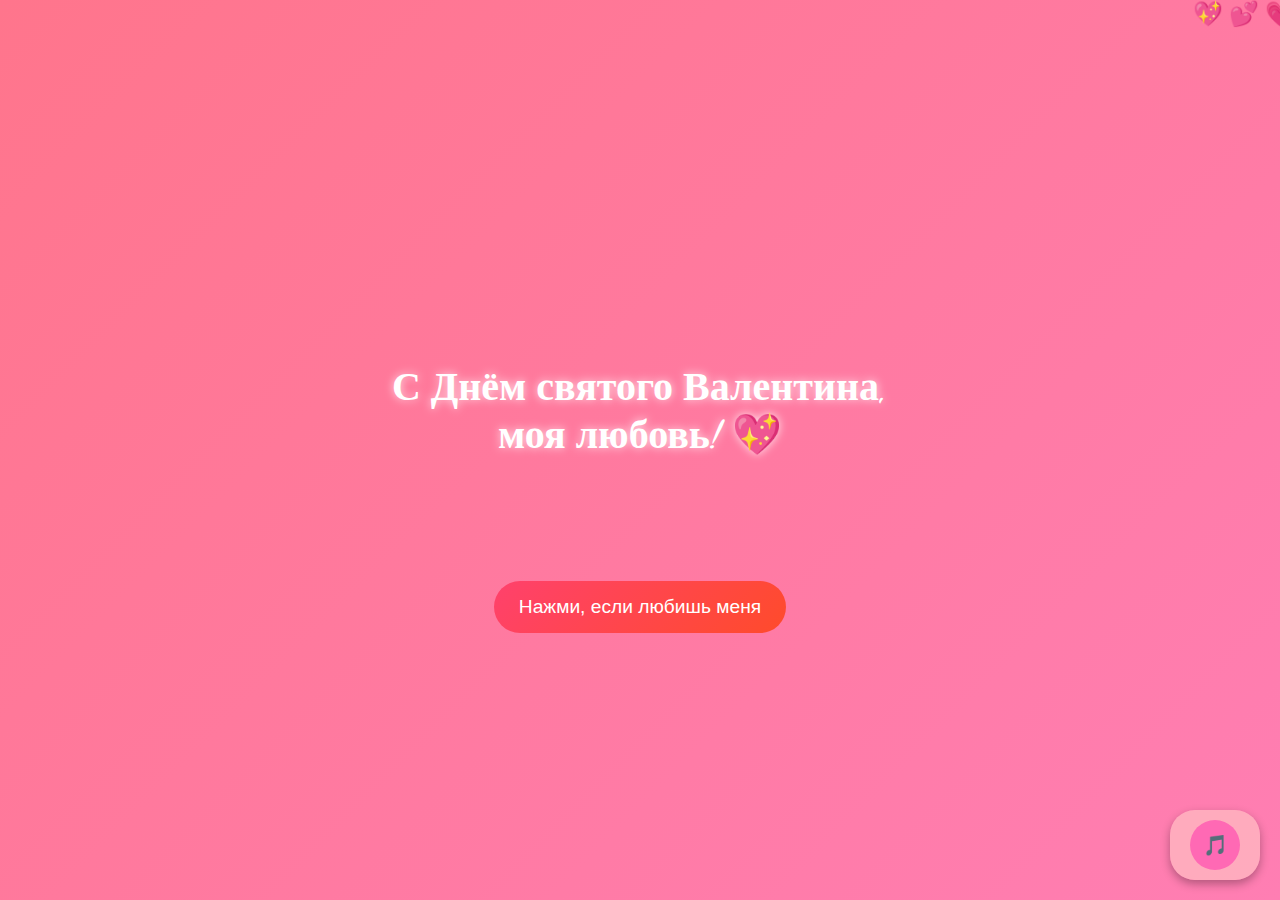
==== commit 2032073e: "add assign" ====
--- a/index.html
+++ b/index.html
@@ -13,6 +13,10 @@
   <body>
     <div class="hearts-container"></div>
     <!-- Фон с парящими сердцами -->
+
+    <div class="container">
+      <p class="love-text">Моей маленькой _aksiniia, с любовью!</p>
+    </div>
 
     <div class="container">
       <h1 class="title">С Днём святого Валентина, моя любовь! 💖</h1>
